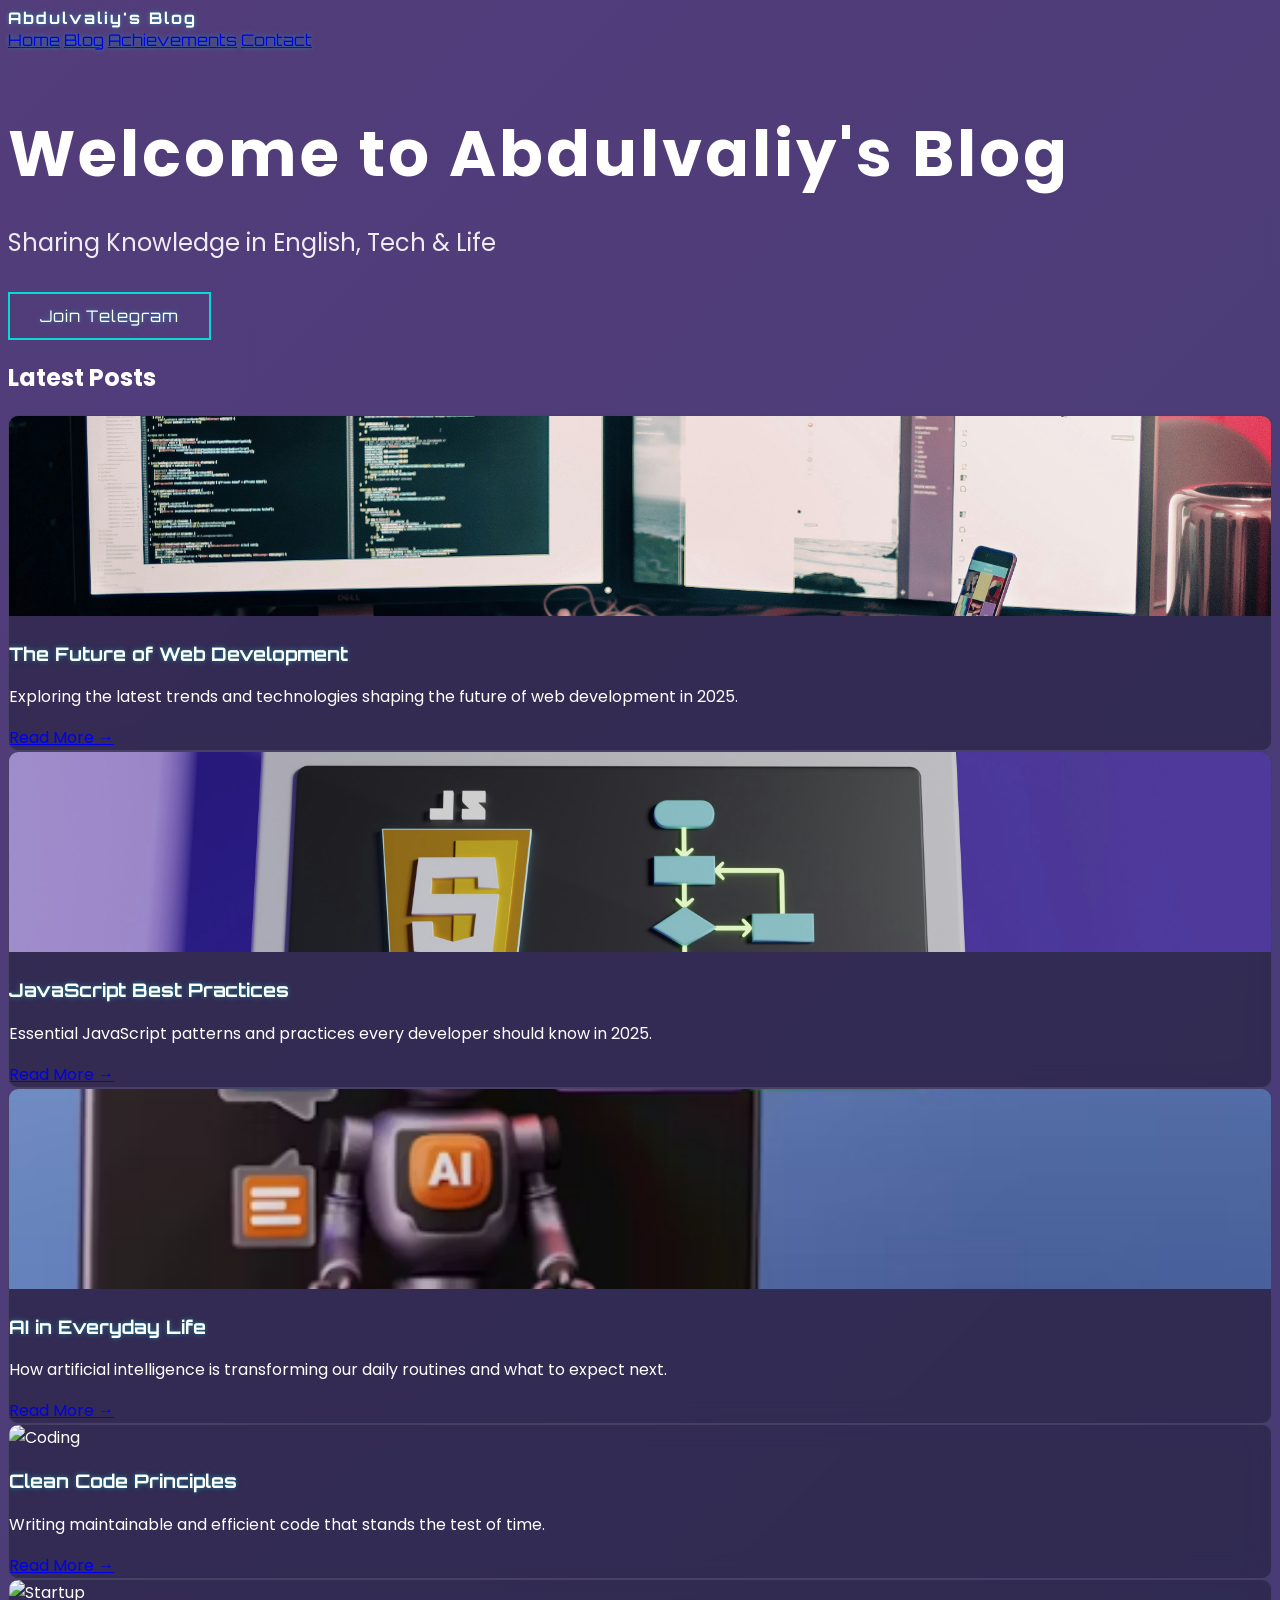
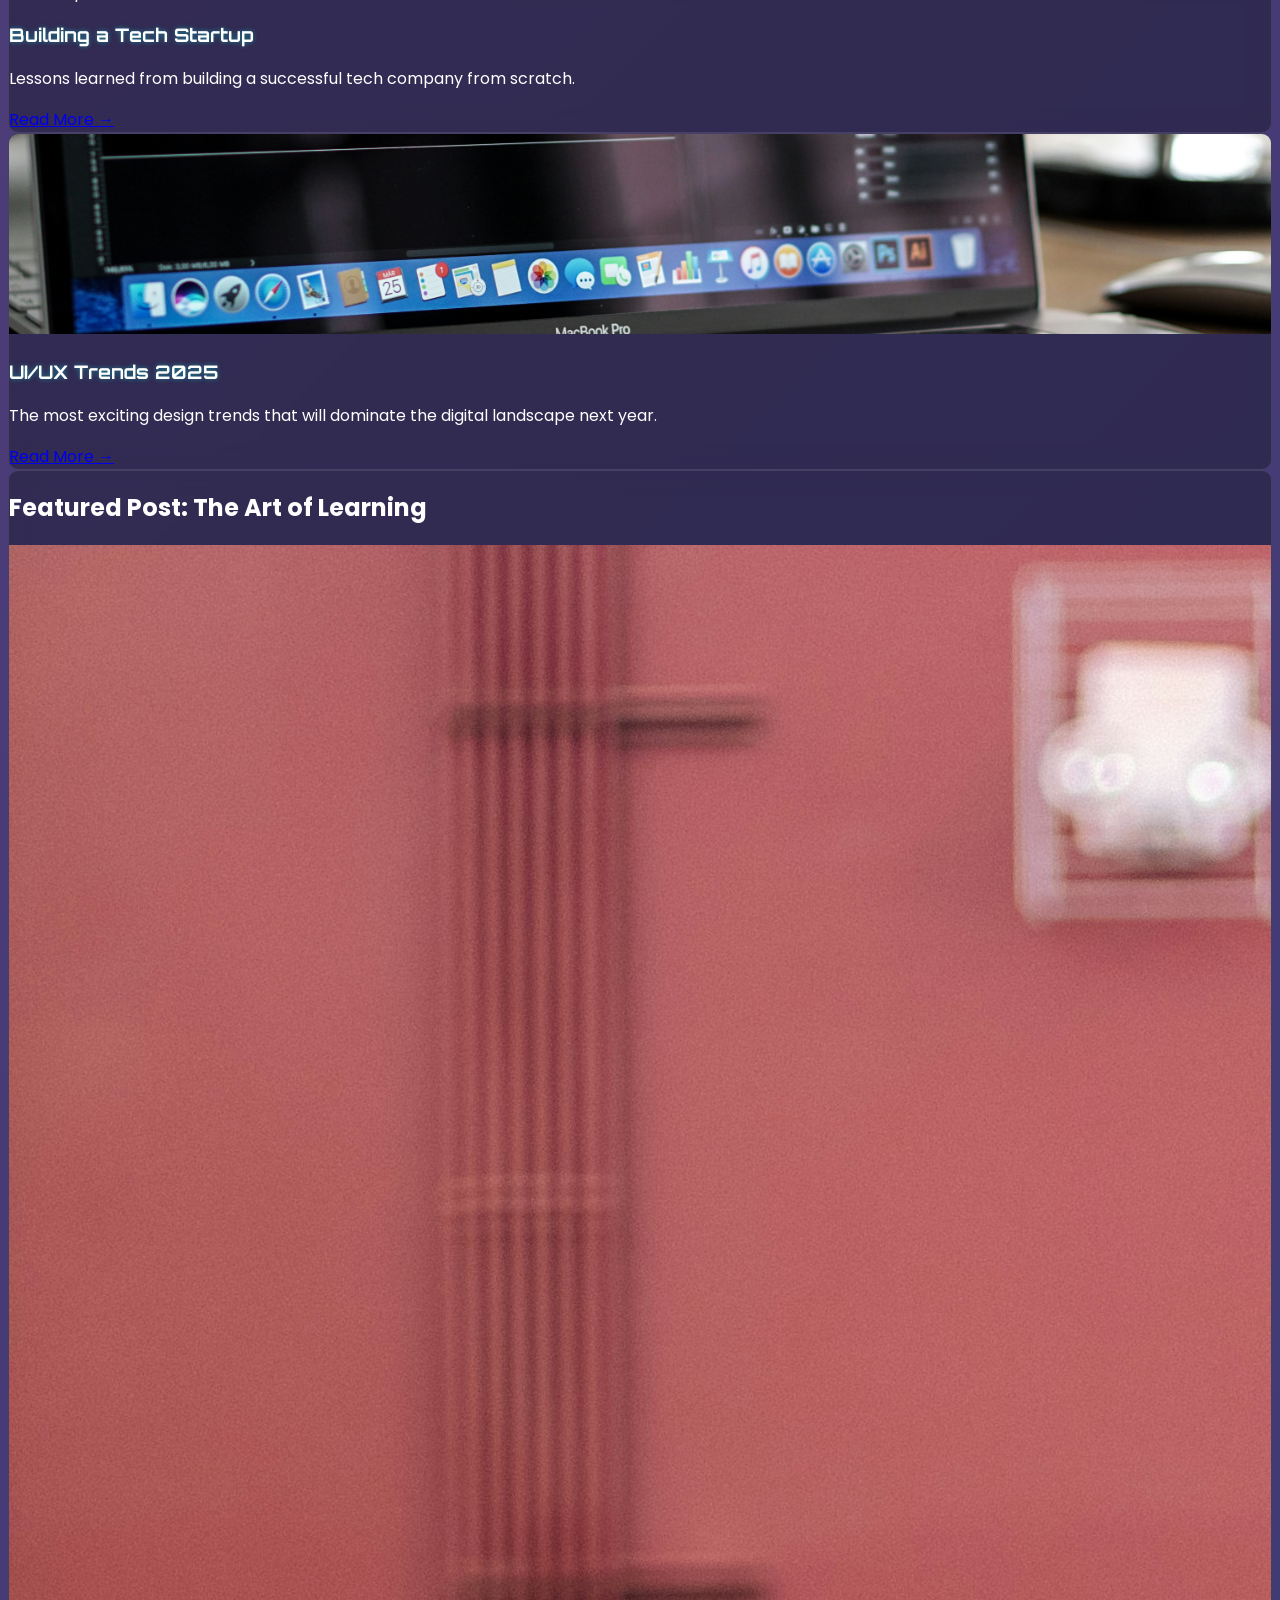
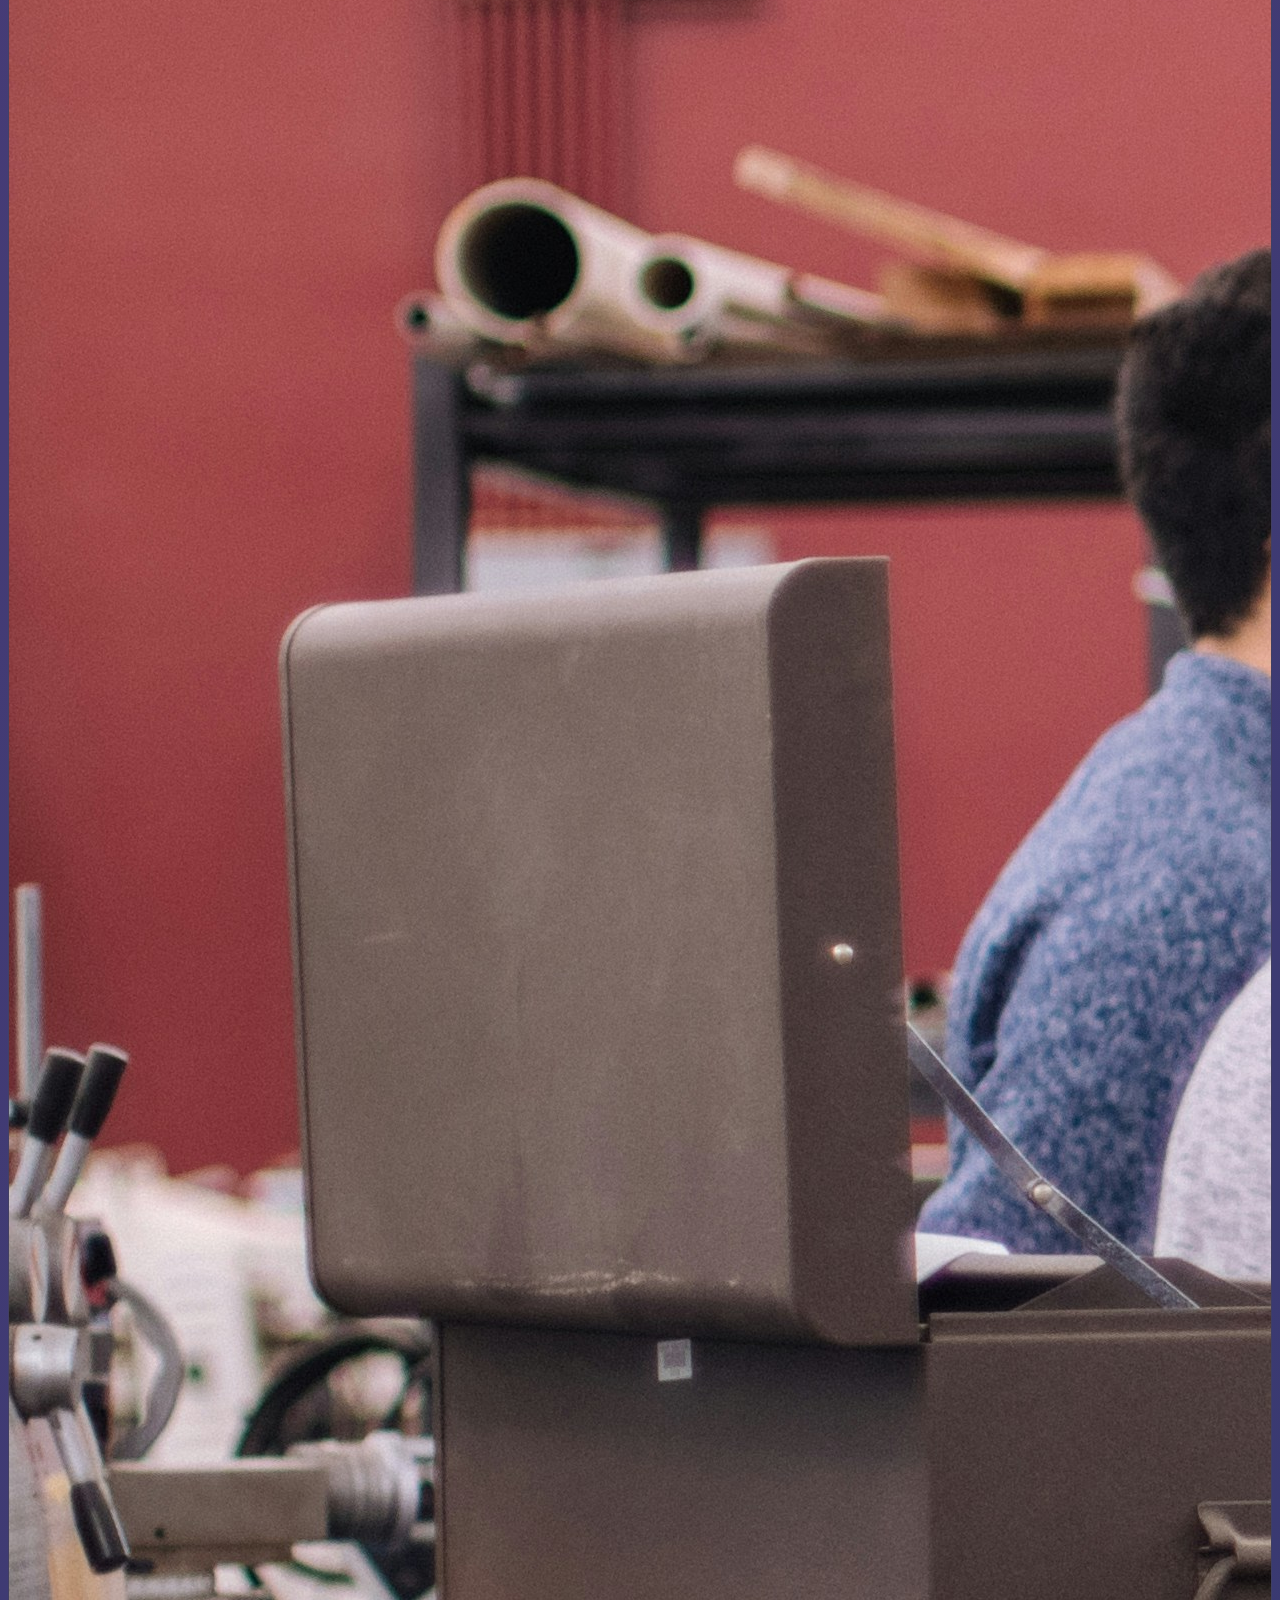
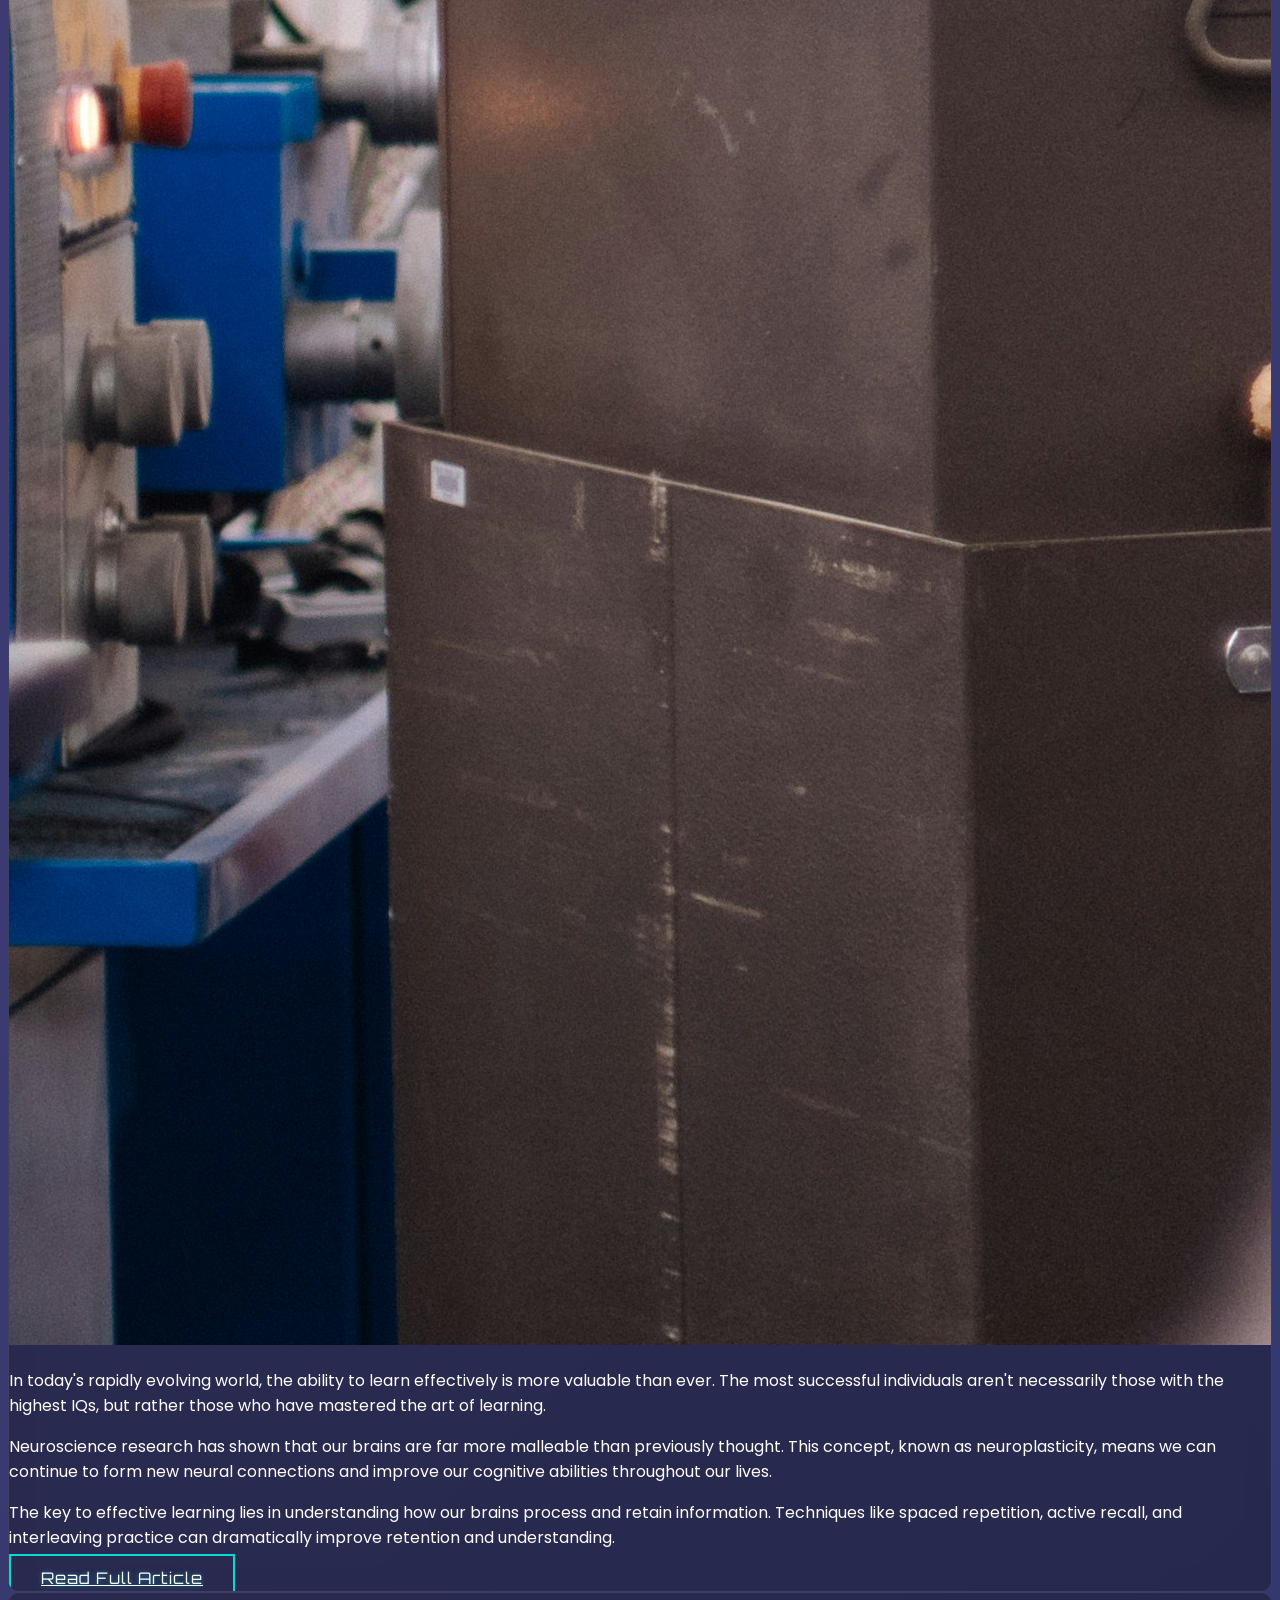
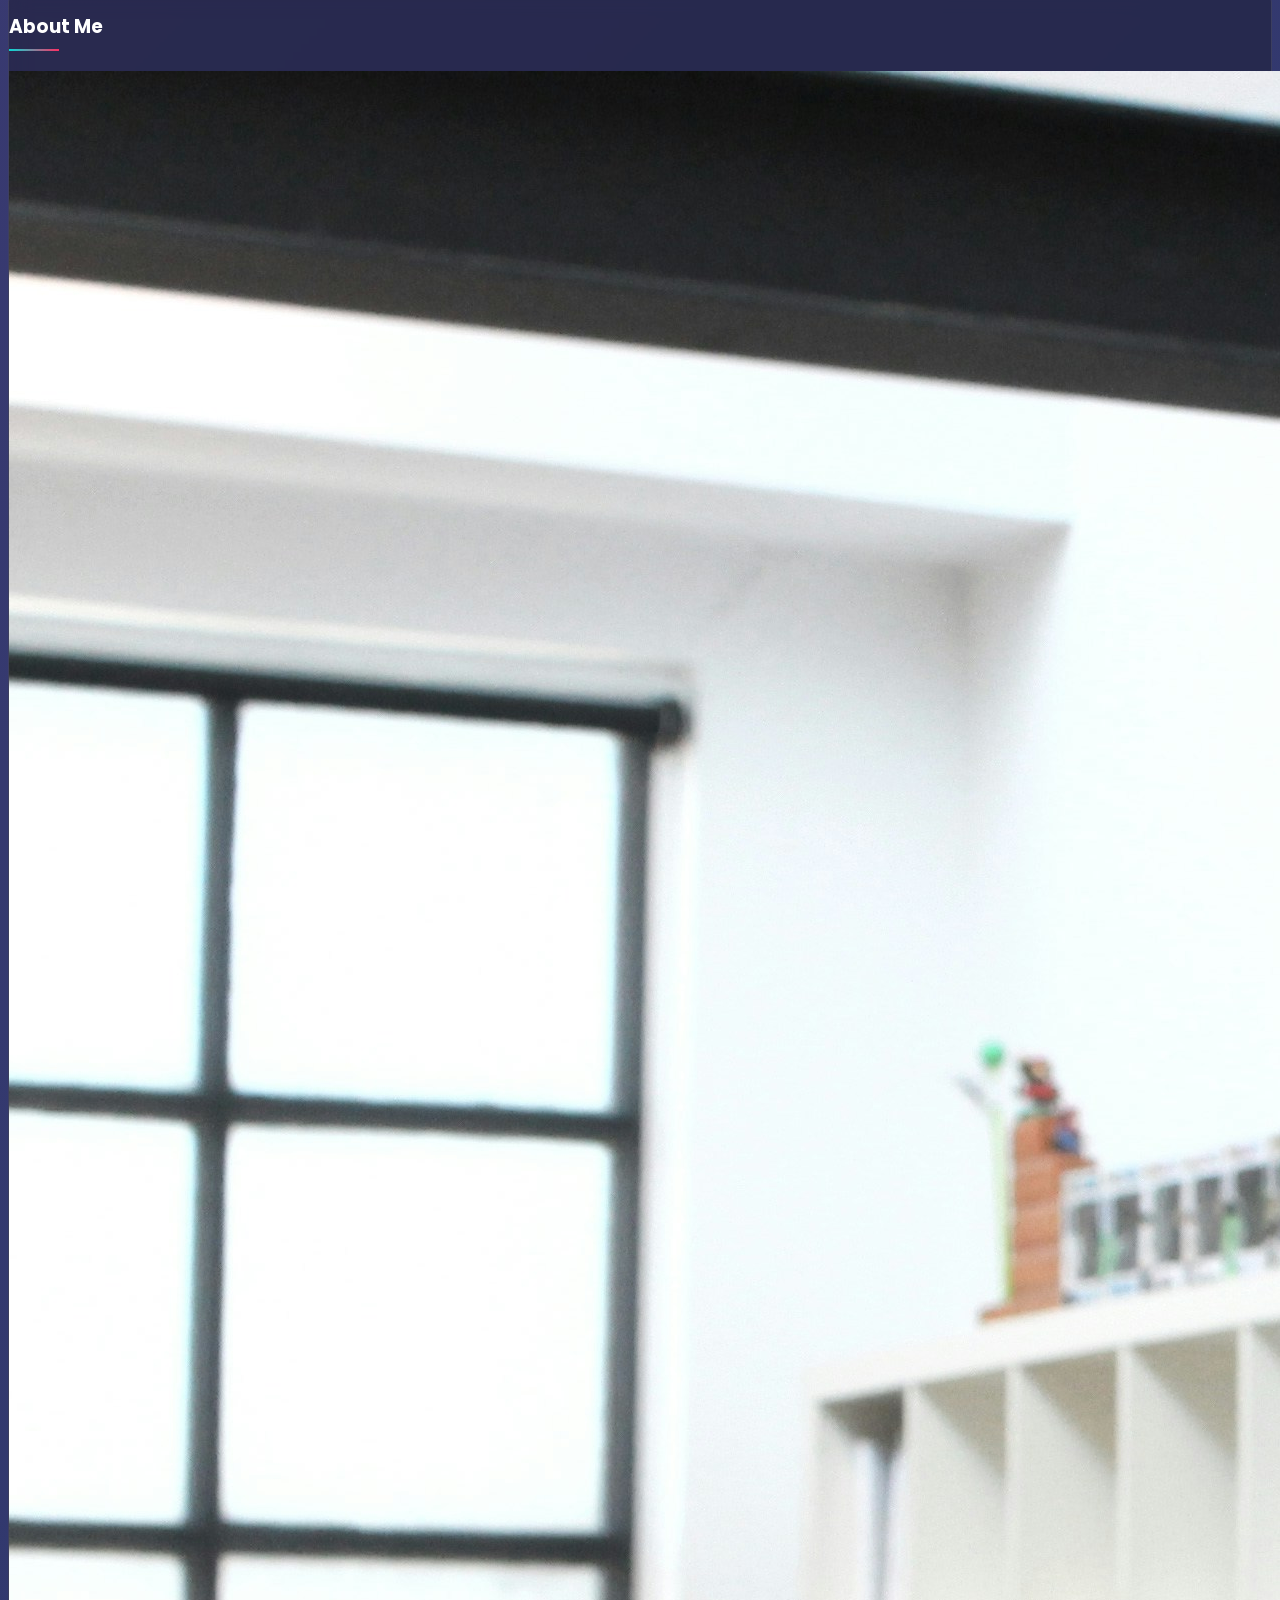
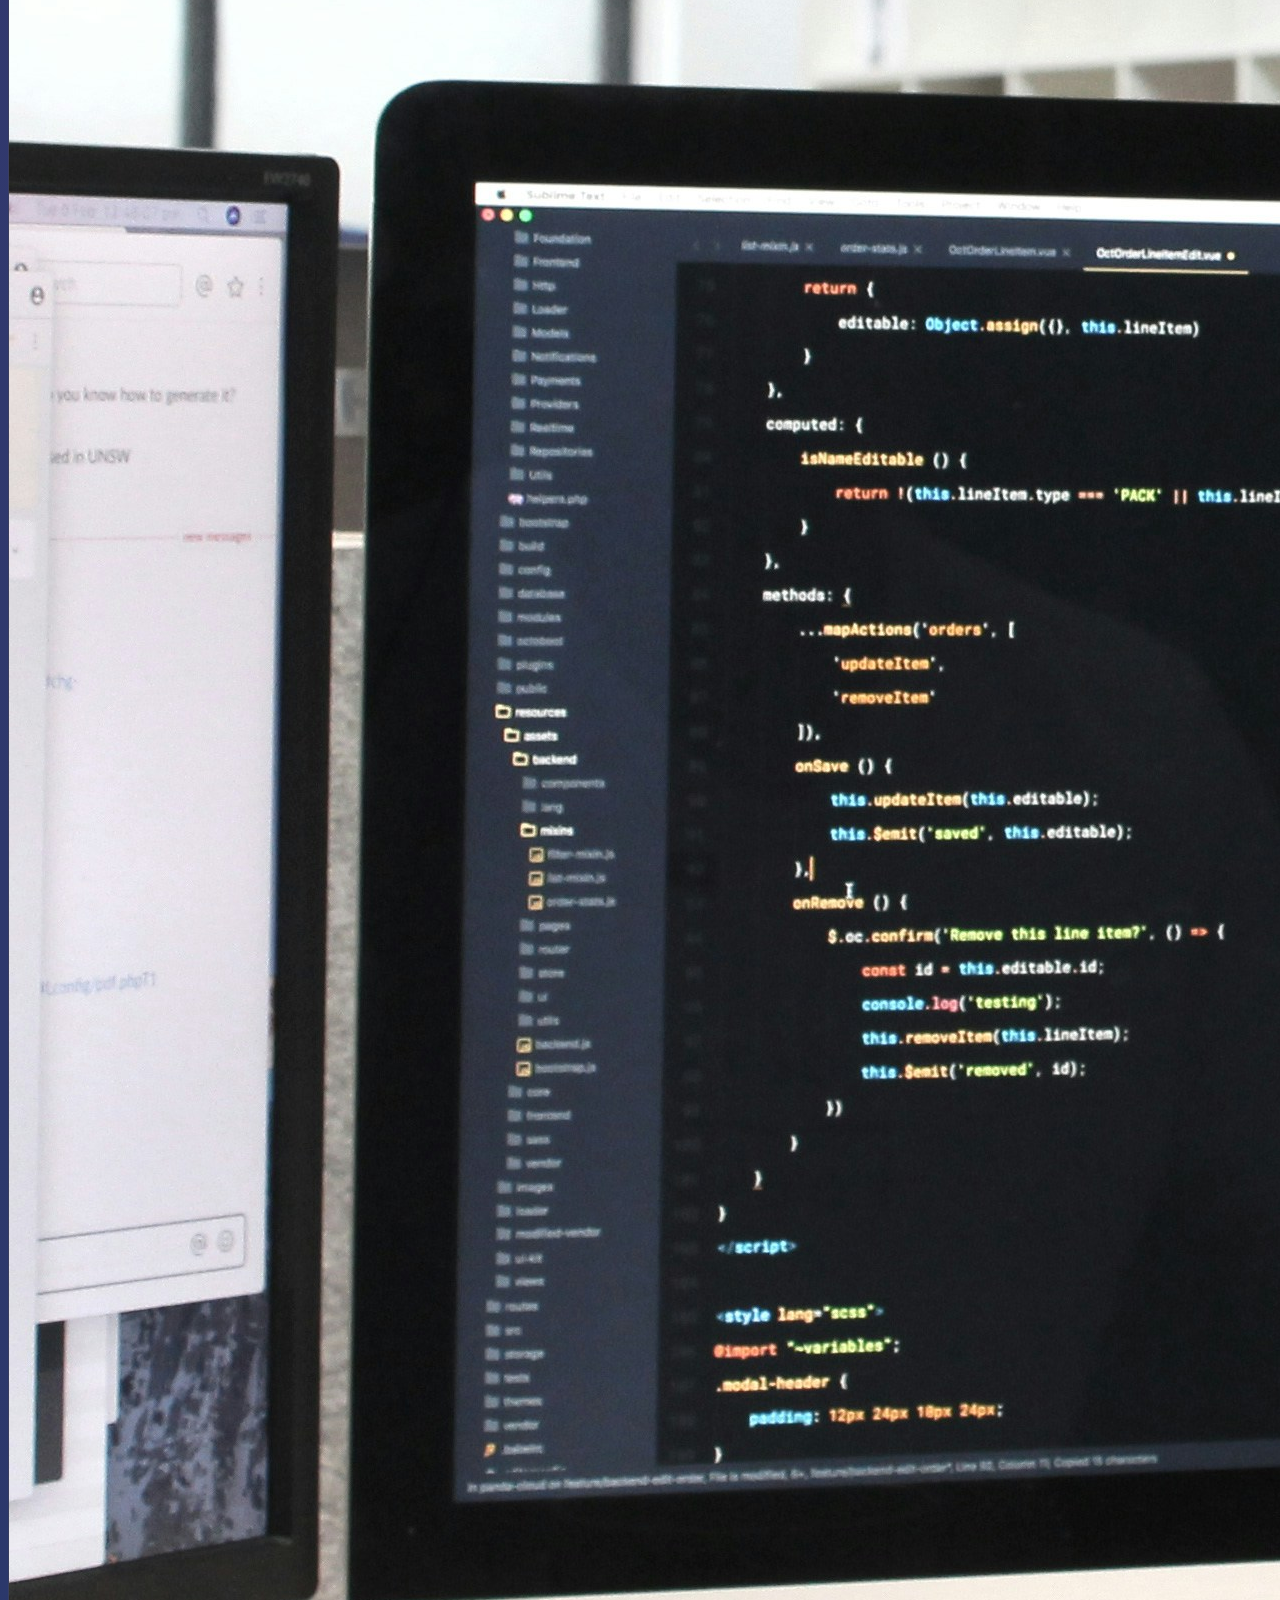
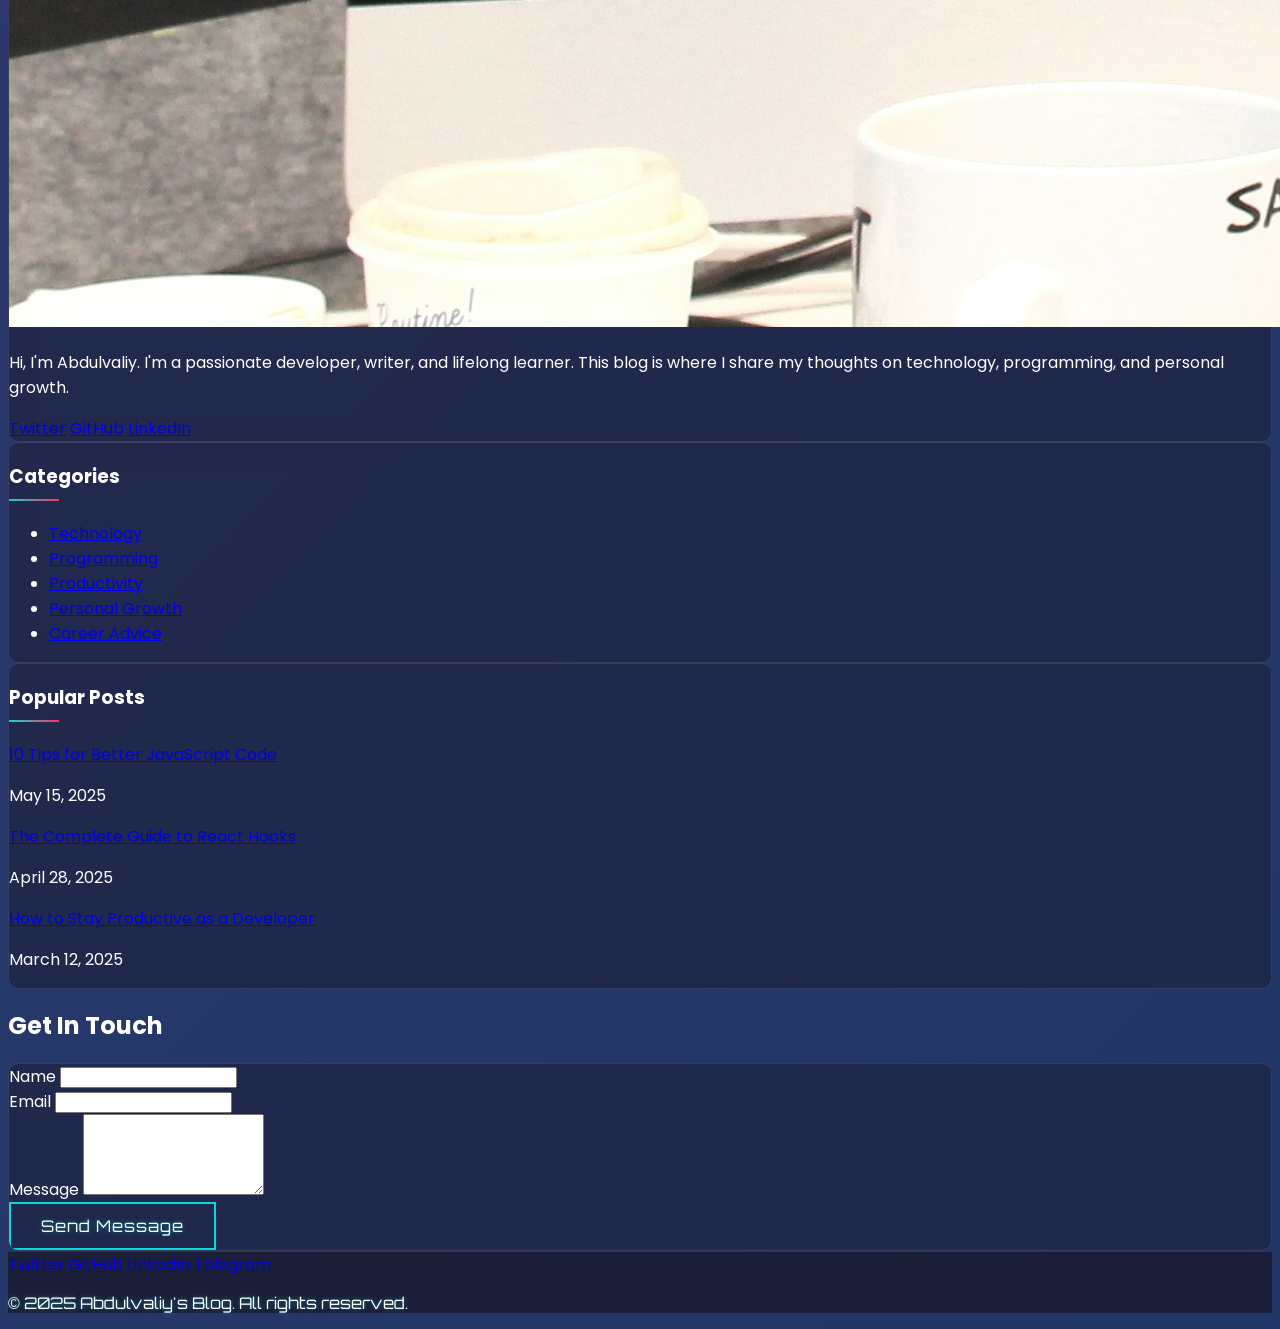
==== myblog.html @ ed054b73 "1st commit" ====
<!DOCTYPE html>
<html lang="en">
<head>
    <meta charset="UTF-8">
    <meta name="viewport" content="width=device-width, initial-scale=1.0">
    <title>Abdulvaliy's Blog</title>
    <script src="https://cdn.tailwindcss.com"></script>
    <link href="https://fonts.googleapis.com/css2?family=Orbitron:wght@400;500;600;700&family=Poppins:wght@300;400;500;600&display=swap" rel="stylesheet">
    <link rel="stylesheet" href="/css/style.css">
</head>
<body>
    <!-- Particle Background -->
    <div id="particles-js"></div>
    
    <!-- Navigation -->
    <nav id="navbar" class="fixed w-full z-50 transition-all duration-300">
        <div class="container mx-auto px-6 py-4">
            <div class="flex justify-between items-center">
                <div class="logo text-2xl">Abdulvaliy's Blog</div>
                
                <!-- Desktop Menu -->
                <div class="desktop-menu hidden md:flex space-x-8">
                    <a href="#home" class="nav-link">Home</a>
                    <a href="#blog" class="nav-link">Blog</a>
                    <a href="achievements.html" class="nav-link">Achievements</a>
                    <a href="#contact" class="nav-link">Contact</a>
                </div>
                
                <!-- Mobile Hamburger -->
                <div class="hamburger md:hidden">
                    <span></span>
                    <span></span>
                    <span></span>
                    <span></span>
                </div>
            </div>
            
            <!-- Mobile Menu -->
            <div class="mobile-menu md:hidden bg-gray-900 bg-opacity-90 mt-4 rounded-lg">
                <div class="flex flex-col space-y-4 p-4">
                    <a href="#home" class="nav-link">Home</a>
                    <a href="#blog" class="nav-link">Blog</a>
                    <a href="achievements.html" class="nav-link">Achievements</a>
                    <a href="#contact" class="nav-link">Contact</a>
                </div>
            </div>
        </div>
    </nav>
    
    <!-- Hero Section -->
    <section id="home" class="min-h-screen flex items-center justify-center pt-20">
        <div class="container mx-auto px-6 text-center">
            <h1 class="hero-title">
                <span id="typing-text">Welcome to Abdulvaliy's Blog</span>
                <span class="typing"></span>
            </h1>
            <p class="hero-subtitle">Sharing Knowledge in English, Tech & Life</p>
            <button class="btn-neon mt-8" onclick="window.open('https://t.me/lazyprogrammer1')">Join Telegram</button>
        </div>
    </section>
    
    <!-- Blog Section -->
    <section id="blog" class="py-20">
        <div class="container mx-auto px-6">
            <h2 class="text-3xl font-bold mb-12 text-center">Latest Posts</h2>
            
            <div class="grid grid-cols-1 md:grid-cols-2 lg:grid-cols-3 gap-8">
                <!-- Blog Card 1 -->
                <div class="card fade-up">
                    <img src="/assets/web-development.jpg" alt="Tech" class="card-img">
                    <div class="p-6">
                        <h3 class="card-title text-xl font-bold mb-2">The Future of Web Development</h3>
                        <p class="text-gray-300 mb-4">Exploring the latest trends and technologies shaping the future of web development in 2025.</p>
                        <a href="#" class="text-blue-400 hover:text-blue-300 transition">Read More →</a>
                    </div>
                </div>
                
                <!-- Blog Card 2 -->
                <div class="card fade-up">
                    <img src="/assets/javascript.jpg" alt="Programming" class="card-img">
                    <div class="p-6">
                        <h3 class="card-title text-xl font-bold mb-2">JavaScript Best Practices</h3>
                        <p class="text-gray-300 mb-4">Essential JavaScript patterns and practices every developer should know in 2025.</p>
                        <a href="#" class="text-blue-400 hover:text-blue-300 transition">Read More →</a>
                    </div>
                </div>
                
                <!-- Blog Card 3 -->
                <div class="card fade-up">
                    <img src="/assets/ai-machine.png" alt="AI" class="card-img">
                    <div class="p-6">
                        <h3 class="card-title text-xl font-bold mb-2">AI in Everyday Life</h3>
                        <p class="text-gray-300 mb-4">How artificial intelligence is transforming our daily routines and what to expect next.</p>
                        <a href="#" class="text-blue-400 hover:text-blue-300 transition">Read More →</a>
                    </div>
                </div>
                
                <!-- Blog Card 4 -->
                <div class="card fade-up">
                    <img src="/assets/clean-code.jpg" alt="Coding" class="card-img">
                    <div class="p-6">
                        <h3 class="card-title text-xl font-bold mb-2">Clean Code Principles</h3>
                        <p class="text-gray-300 mb-4">Writing maintainable and efficient code that stands the test of time.</p>
                        <a href="#" class="text-blue-400 hover:text-blue-300 transition">Read More →</a>
                    </div>
                </div>
                
                <!-- Blog Card 5 -->
                <div class="card fade-up">
                    <img src="/assets/startup projects.jpg" alt="Startup" class="card-img">
                    <div class="p-6">
                        <h3 class="card-title text-xl font-bold mb-2">Building a Tech Startup</h3>
                        <p class="text-gray-300 mb-4">Lessons learned from building a successful tech company from scratch.</p>
                        <a href="#" class="text-blue-400 hover:text-blue-300 transition">Read More →</a>
                    </div>
                </div>
                
                <!-- Blog Card 6 -->
                <div class="card fade-up">
                    <img src="/assets/ui-ux design.jpg" alt="Design" class="card-img">
                    <div class="p-6">
                        <h3 class="card-title text-xl font-bold mb-2">UI/UX Trends 2025</h3>
                        <p class="text-gray-300 mb-4">The most exciting design trends that will dominate the digital landscape next year.</p>
                        <a href="#" class="text-blue-400 hover:text-blue-300 transition">Read More →</a>
                    </div>
                </div>
            </div>
        </div>
    </section>
    
    <!-- Sidebar & Main Content -->
    <section class="py-12">
        <div class="container mx-auto px-6">
            <div class="flex flex-col lg:flex-row gap-8">
                <!-- Main Content -->
                <div class="lg:w-2/3">
                    <div class="card p-8">
                        <h2 class="text-2xl font-bold mb-6">Featured Post: The Art of Learning</h2>
                        <img src="/assets/art-of-learning.jpg" alt="Learning" class="w-full h-64 object-cover mb-6 rounded-lg">
                        <p class="text-gray-300 mb-4">In today's rapidly evolving world, the ability to learn effectively is more valuable than ever. The most successful individuals aren't necessarily those with the highest IQs, but rather those who have mastered the art of learning.</p>
                        <p class="text-gray-300 mb-4">Neuroscience research has shown that our brains are far more malleable than previously thought. This concept, known as neuroplasticity, means we can continue to form new neural connections and improve our cognitive abilities throughout our lives.</p>
                        <p class="text-gray-300 mb-6">The key to effective learning lies in understanding how our brains process and retain information. Techniques like spaced repetition, active recall, and interleaving practice can dramatically improve retention and understanding.</p>
                        <a href="#" class="btn-neon inline-block">Read Full Article</a>
                    </div>
                </div>
                
                <!-- Sidebar -->
                <div class="lg:w-1/3">  
                    <!-- About Me -->
                    <div class="sidebar p-6 mb-8">
                        <h3 class="sidebar-title text-xl font-bold">About Me</h3>
                        <img src="/assets/me.jpg" alt="Profile" class="w-24 h-24 rounded-full mx-auto mb-4">
                        <p class="text-gray-300 mb-4">Hi, I'm Abdulvaliy. I'm a passionate developer, writer, and lifelong learner. This blog is where I share my thoughts on technology, programming, and personal growth.</p>
                        <div class="flex justify-center space-x-4">
                            <a href="https://twitter.com/Abdulvaliy0110" class="text-blue-400 hover:text-blue-300 transition">Twitter</a>
                            <a href="https://github.com/Abdulvaliy10" class="text-blue-400 hover:text-blue-300 transition">GitHub</a>
                            <a href="https://www.linkedin.com/in/abdulvaliy" class="text-blue-400 hover:text-blue-300 transition">LinkedIn</a>
                        </div>
                    </div>
                    
                    <!-- Categories -->
                    <div class="sidebar p-6 mb-8">
                        <h3 class="sidebar-title text-xl font-bold">Categories</h3>
                        <ul class="space-y-2">
                            <li><a href="#" class="text-blue-400 hover:text-blue-300 transition">Technology</a></li>
                            <li><a href="#" class="text-blue-400 hover:text-blue-300 transition">Programming</a></li>
                            <li><a href="#" class="text-blue-400 hover:text-blue-300 transition">Productivity</a></li>
                            <li><a href="#" class="text-blue-400 hover:text-blue-300 transition">Personal Growth</a></li>
                            <li><a href="#" class="text-blue-400 hover:text-blue-300 transition">Career Advice</a></li>
                        </ul>
                    </div>
                    
                    <!-- Popular Posts -->
                    <div class="sidebar p-6">
                        <h3 class="sidebar-title text-xl font-bold">Popular Posts</h3>
                        <div class="space-y-4 mt-4">
                            <div>
                                <a href="#" class="text-blue-400 hover:text-blue-300 transition">10 Tips for Better JavaScript Code</a>
                                <p class="text-sm text-gray-400">May 15, 2025</p>
                            </div>
                            <div>
                                <a href="#" class="text-blue-400 hover:text-blue-300 transition">The Complete Guide to React Hooks</a>
                                <p class="text-sm text-gray-400">April 28, 2025</p>
                            </div>
                            <div>
                                <a href="#" class="text-blue-400 hover:text-blue-300 transition">How to Stay Productive as a Developer</a>
                                <p class="text-sm text-gray-400">March 12, 2025</p>
                            </div>
                        </div>
                    </div>
                </div>
            </div>
        </div>
    </section>
    
    <!-- Contact Section -->
    <section id="contact" class="py-20">
        <div class="container mx-auto px-6">
            <h2 class="text-3xl font-bold mb-12 text-center">Get In Touch</h2>
            
            <div class="max-w-2xl mx-auto card p-8">
<form id="contactForm">
    <div class="grid grid-cols-1 md:grid-cols-2 gap-6 mb-6">
        <div>
            <label for="name" class="block text-gray-300 mb-2">Name</label>
            <input type="text" id="name" name="name" class="w-full px-4 py-3 bg-gray-800 border border-gray-700 rounded focus:outline-none focus:border-blue-500 transition" required>
        </div>
        <div>
            <label for="email" class="block text-gray-300 mb-2">Email</label>
            <input type="email" id="email" name="email" class="w-full px-4 py-3 bg-gray-800 border border-gray-700 rounded focus:outline-none focus:border-blue-500 transition" required>
        </div>
    </div>
    <div class="mb-6">
        <label for="message" class="block text-gray-300 mb-2">Message</label>
        <textarea id="message" name="message" rows="5" class="w-full px-4 py-3 bg-gray-800 border border-gray-700 rounded focus:outline-none focus:border-blue-500 transition" required></textarea>
    </div>
    <button type="submit" class="btn-neon">Send Message</button>
</form>
            </div>
        </div>
    </section>
    
    <!-- Footer -->
    <footer class="py-8">
        <div class="container mx-auto px-6 text-center">
            <div class="flex justify-center space-x-6 mb-6">
                <a href="https://twitter.com/Abdulvaliy0110" class="text-gray-400 hover:text-white transition">Twitter</a>
                <a href="https://github.com/Abdulvaliy10" class="text-gray-400 hover:text-white transition">GitHub</a>
                <a href="https://www.linkedin.com/in/abdulvaliy" class="text-gray-400 hover:text-white transition">LinkedIn</a>
                <a href="https://t.me/lazyprogrammer1" class="text-gray-400 hover:text-white transition">Telegram</a>
            </div>
            <p class="text-gray-400">© 2025 Abdulvaliy's Blog. All rights reserved.</p>
        </div>
    </footer>
    <!-- Toast container -->
       <div id="toast-container" class="fixed top-5 right-5 space-y-2 z-50"></div>
    <!-- JavaScript -->
    <script src="https://cdn.jsdelivr.net/particles.js/2.0.0/particles.min.js"></script>
    <script src="/js/script.js"></script>
</body>
</html>
---- css/style.css ----
:root {
            --neon-blue: #08d9d6;
            --neon-pink: #ff2e63;
            --neon-purple: #845ec2;
        }
        
        body {
            font-family: 'Poppins', sans-serif;
            background: linear-gradient(-45deg, #1a1a2e, #16213e, #0f3460, #533d7b);
            background-size: 400% 400%;
            animation: gradientBG 15s ease infinite;
            color: white;
            overflow-x: hidden;
            min-height: 100vh;
        }
        
        @keyframes gradientBG {
            0% { background-position: 0% 50%; }
            50% { background-position: 100% 50%; }
            100% { background-position: 0% 50%; }
        }
        
        .logo, .nav-link, .btn-neon, .card-title, footer p {
            font-family: 'Orbitron', sans-serif;
            text-shadow: 0 0 5px rgba(8, 217, 214, 0.5);
        }
        
        .logo {
            font-weight: 700;
            letter-spacing: 2px;
            animation: glow 2s ease-in-out infinite alternate;
        }
        
        @keyframes glow {
            from { text-shadow: 0 0 5px #fff, 0 0 10px #fff, 0 0 15px var(--neon-blue), 0 0 20px var(--neon-blue); }
            to { text-shadow: 0 0 10px #fff, 0 0 15px var(--neon-pink), 0 0 20px var(--neon-pink), 0 0 25px var(--neon-pink); }
        }
        
        .nav-link {
            position: relative;
            transition: all 0.3s ease;
        }
        
        .nav-link:hover {
            color: var(--neon-blue);
        }
        
        .nav-link::after {
            content: '';
            position: absolute;
            width: 0;
            height: 2px;
            bottom: -5px;
            left: 0;
            background-color: var(--neon-blue);
            transition: width 0.3s ease;
        }
        
        .nav-link:hover::after {
            width: 100%;
        }
        
        .navbar-scrolled {
            backdrop-filter: blur(10px);
            background-color: rgba(26, 26, 46, 0.8);
            box-shadow: 0 4px 30px rgba(0, 0, 0, 0.1);
            padding: 10px 0;
        }
        
        .btn-neon {
            background: transparent;
            border: 2px solid var(--neon-blue);
            color: white;
            padding: 12px 30px;
            font-size: 1rem;
            letter-spacing: 1px;
            border-radius: 0;
            position: relative;
            overflow: hidden;
            transition: all 0.3s ease;
            z-index: 1;
        }
        
        .btn-neon:hover {
            color: #1a1a2e;
            box-shadow: 0 0 10px var(--neon-blue), 0 0 20px var(--neon-blue), 0 0 40px var(--neon-blue);
        }
        
        .btn-neon::before {
            content: '';
            position: absolute;
            top: 0;
            left: -100%;
            width: 100%;
            height: 100%;
            background: var(--neon-blue);
            transition: all 0.5s ease;
            z-index: -1;
        }
        
        .btn-neon:hover::before {
            left: 0;
        }
        
        .hero-title {
            font-size: clamp(2rem, 5vw, 4rem);
            font-weight: 700;
            letter-spacing: 3px;
            margin-bottom: 1rem;
            position: relative;
        }
        
        .hero-subtitle {
            font-size: clamp(1rem, 2vw, 1.5rem);
            opacity: 0.9;
            margin-bottom: 2rem;
        }
        
        .card {
            background: rgba(26, 26, 46, 0.5);
            backdrop-filter: blur(10px);
            border: 1px solid rgba(255, 255, 255, 0.1);
            border-radius: 10px;
            overflow: hidden;
            transition: all 0.3s ease;
            position: relative;
        }
        
        .card::before {
            content: '';
            position: absolute;
            top: 0;
            left: 0;
            right: 0;
            bottom: 0;
            border-radius: 10px;
            border: 2px solid transparent;
            background: linear-gradient(45deg, var(--neon-blue), var(--neon-pink)) border-box;
            -webkit-mask: linear-gradient(#fff 0 0) padding-box, linear-gradient(#fff 0 0);
            -webkit-mask-composite: destination-out;
            mask-composite: exclude;
            pointer-events: none;
            opacity: 0;
            transition: opacity 0.3s ease;
        }
        
        .card:hover {
            transform: translateY(-10px);
            box-shadow: 0 10px 20px rgba(0, 0, 0, 0.3);
        }
        
        .card:hover::before {
            opacity: 1;
        }
        
        .card-img {
            height: 200px;
            object-fit: cover;
            width: 100%;
        }
        
        .sidebar {
            background: rgba(26, 26, 46, 0.5);
            backdrop-filter: blur(10px);
            border: 1px solid rgba(255, 255, 255, 0.1);
            border-radius: 10px;
        }
        
        .sidebar-title {
            position: relative;
            padding-bottom: 10px;
            margin-bottom: 20px;
        }
        
        .sidebar-title::after {
            content: '';
            position: absolute;
            bottom: 0;
            left: 0;
            width: 50px;
            height: 2px;
            background: linear-gradient(to right, var(--neon-blue), var(--neon-pink));
        }
        
        footer {
            background: rgba(26, 26, 46, 0.8);
            backdrop-filter: blur(10px);
            border-top: 1px solid rgba(255, 255, 255, 0.1);
        }
        
        .toast {
  background: #1f2937; /* dark gray */
  color: #fff;
  padding: 12px 18px;
  border-radius: 8px;
  box-shadow: 0 4px 12px rgba(0,0,0,0.3);
  opacity: 0;
  transform: translateX(100%);
  transition: all 0.4s ease;
  font-family: sans-serif;
  font-size: 15px;
}

.toast.show {
  opacity: 1;
  transform: translateX(0);
}


        .hamburger {
            display: none;
            cursor: pointer;
            width: 30px;
            height: 20px;
            position: relative;
        }
        
        .hamburger span {
            display: block;
            position: absolute;
            height: 3px;
            width: 100%;
            background: white;
            border-radius: 3px;
            opacity: 1;
            left: 0;
            transform: rotate(0deg);
            transition: .25s ease-in-out;
        }
        
        .hamburger span:nth-child(1) { top: 0px; }
        .hamburger span:nth-child(2), .hamburger span:nth-child(3) { top: 10px; }
        .hamburger span:nth-child(4) { top: 20px; }
        
        .hamburger.open span:nth-child(1) { top: 10px; width: 0%; left: 50%; }
        .hamburger.open span:nth-child(2) { transform: rotate(45deg); }
        .hamburger.open span:nth-child(3) { transform: rotate(-45deg); }
        .hamburger.open span:nth-child(4) { top: 10px; width: 0%; left: 50%; }
        
        .mobile-menu {
            max-height: 0;
            overflow: hidden;
            transition: max-height 0.3s ease-out;
        }
        
        .mobile-menu.open {
            max-height: 500px;
        }
        
        /* Particle background */
        #particles-js {
            position: fixed;
            width: 100%;
            height: 100%;
            top: 0;
            left: 0;
            z-index: -1;
        }
        
        /* Typing animation */
        .typing {
            border-right: 3px solid var(--neon-blue);
            animation: blink 0.75s step-end infinite;
        }
        
        @keyframes blink {
            from, to { border-color: transparent }
            50% { border-color: var(--neon-blue) }
        }
        
        /* Fade up animation */
        .fade-up {
            opacity: 0;
            transform: translateY(20px);
            transition: opacity 0.6s ease-out, transform 0.6s ease-out;
        }
        
        .fade-up.visible {
            opacity: 1;
            transform: translateY(0);
        }
        
        @media (max-width: 768px) {
            .hamburger {
                display: block;
            }
            
            .desktop-menu {
                display: none;
            }
            
            .hero-title {
                font-size: 2.5rem;
            }
            
            .hero-subtitle {
                font-size: 1.2rem;
            }
        }
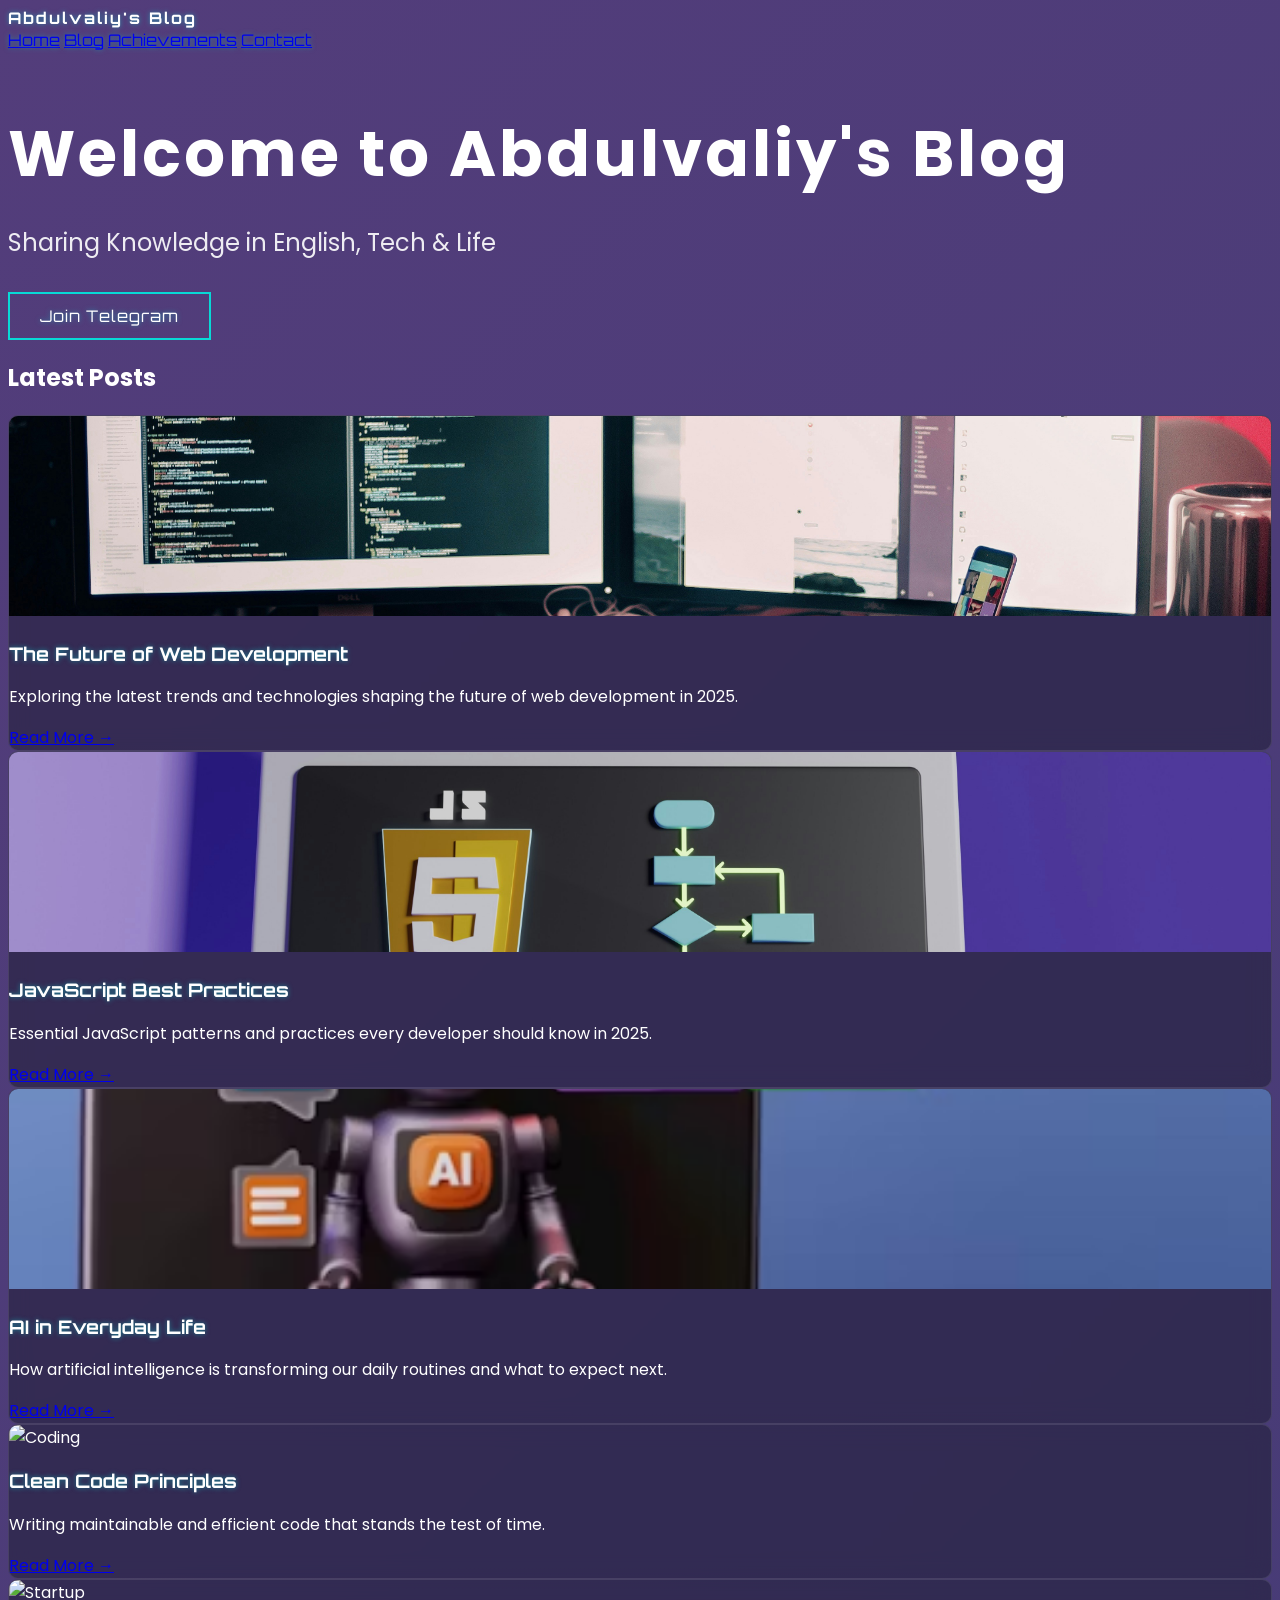
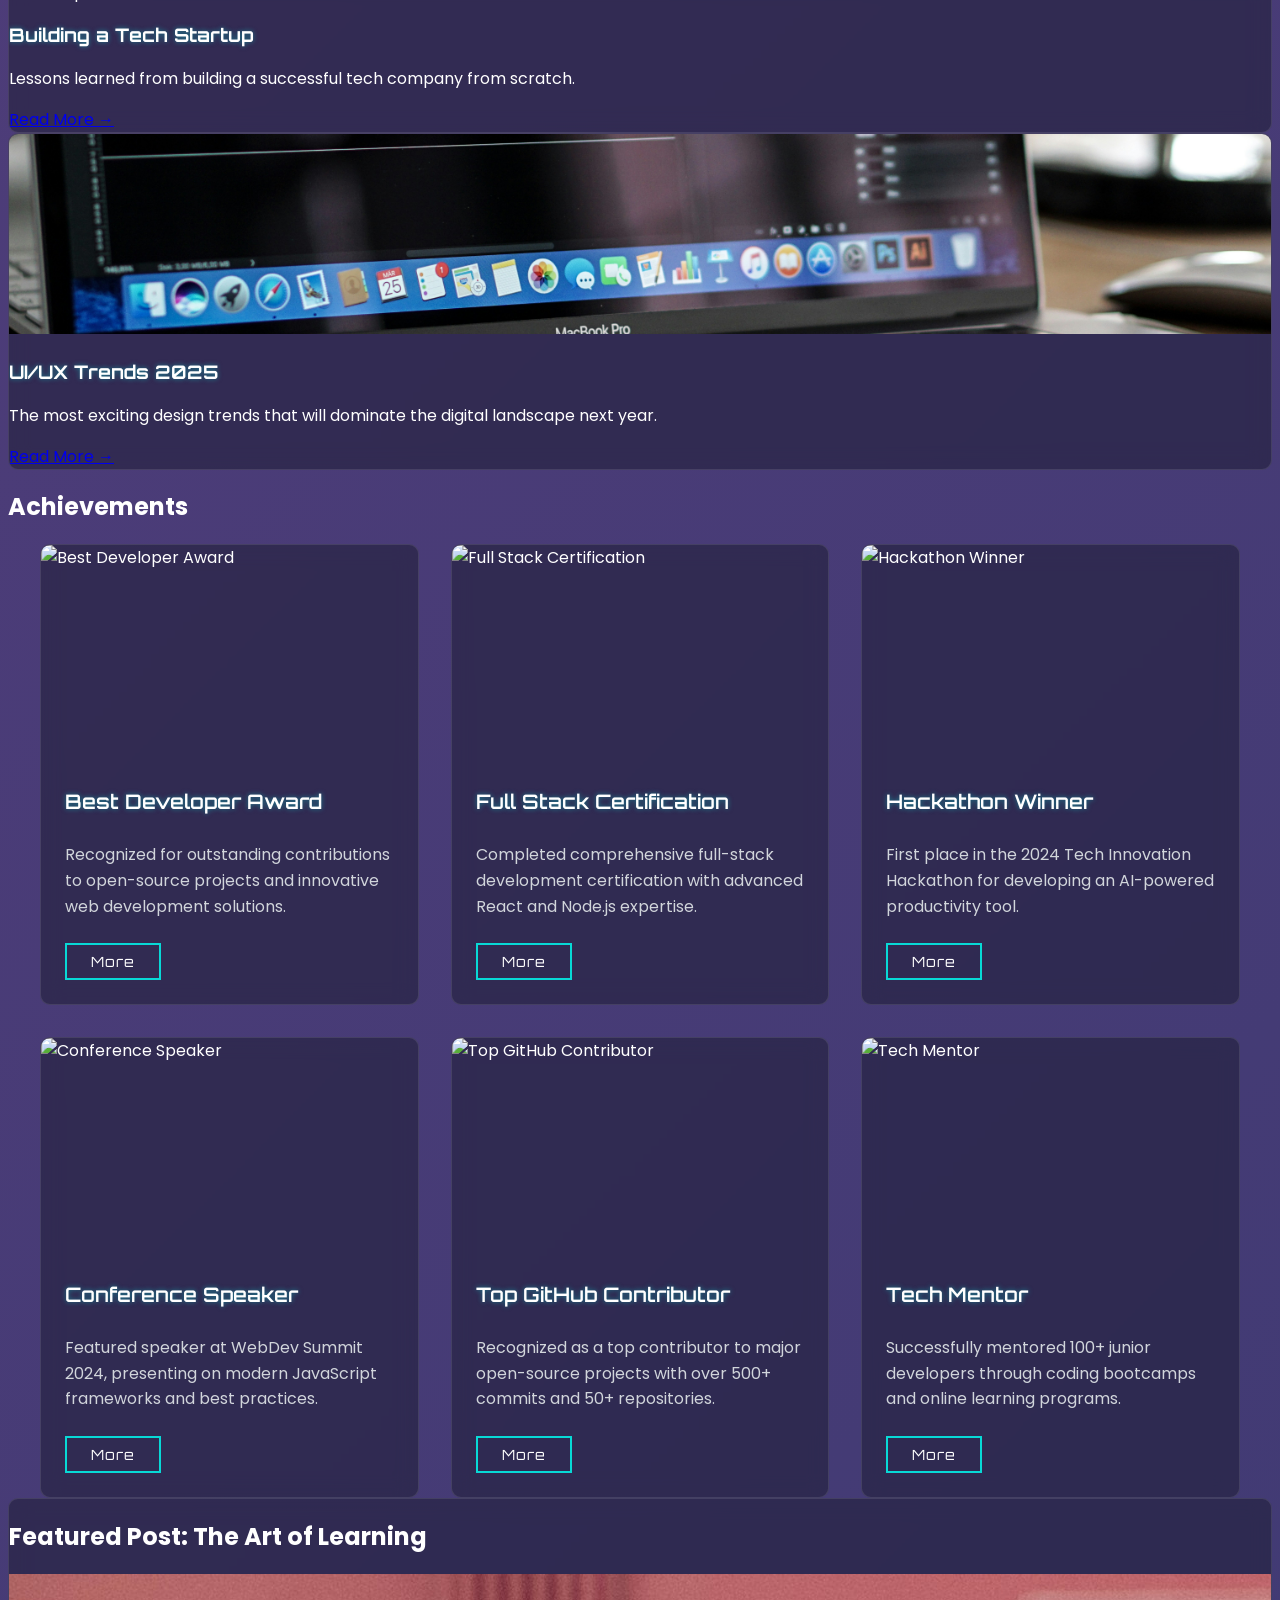
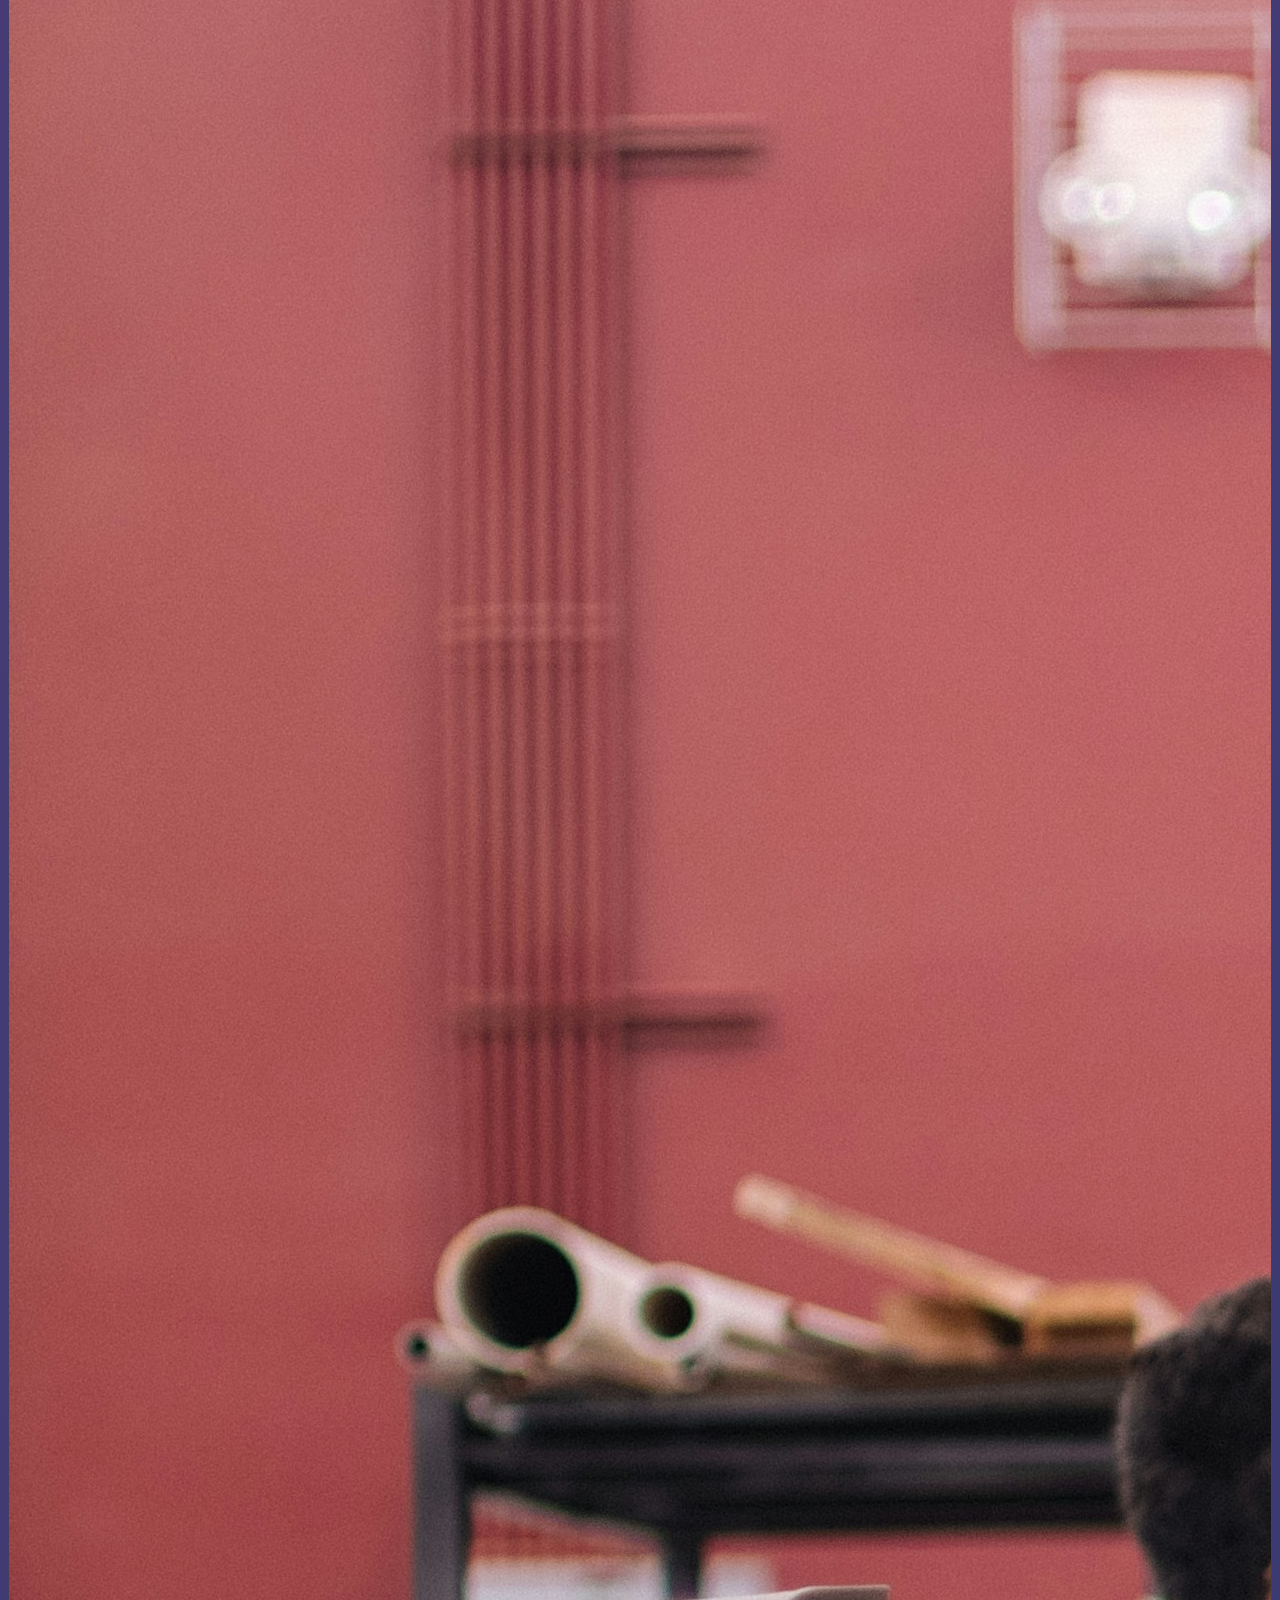
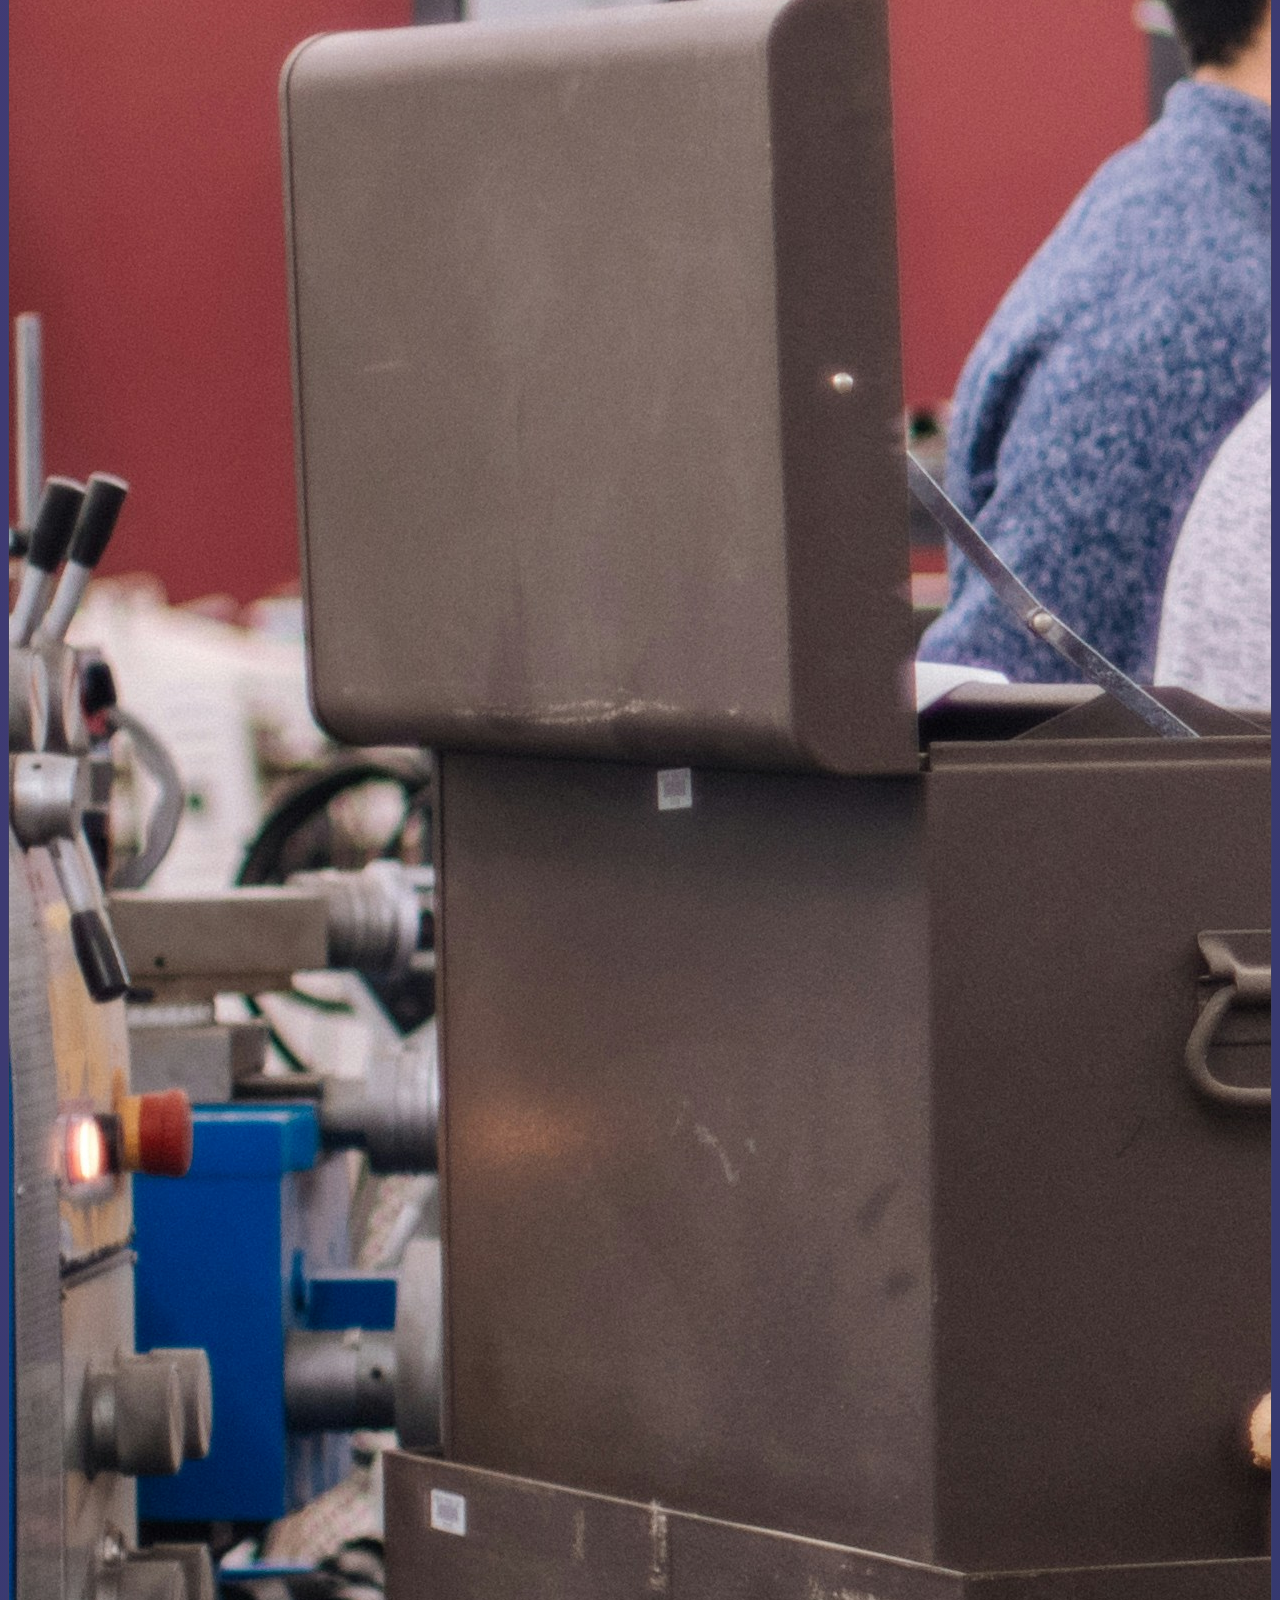
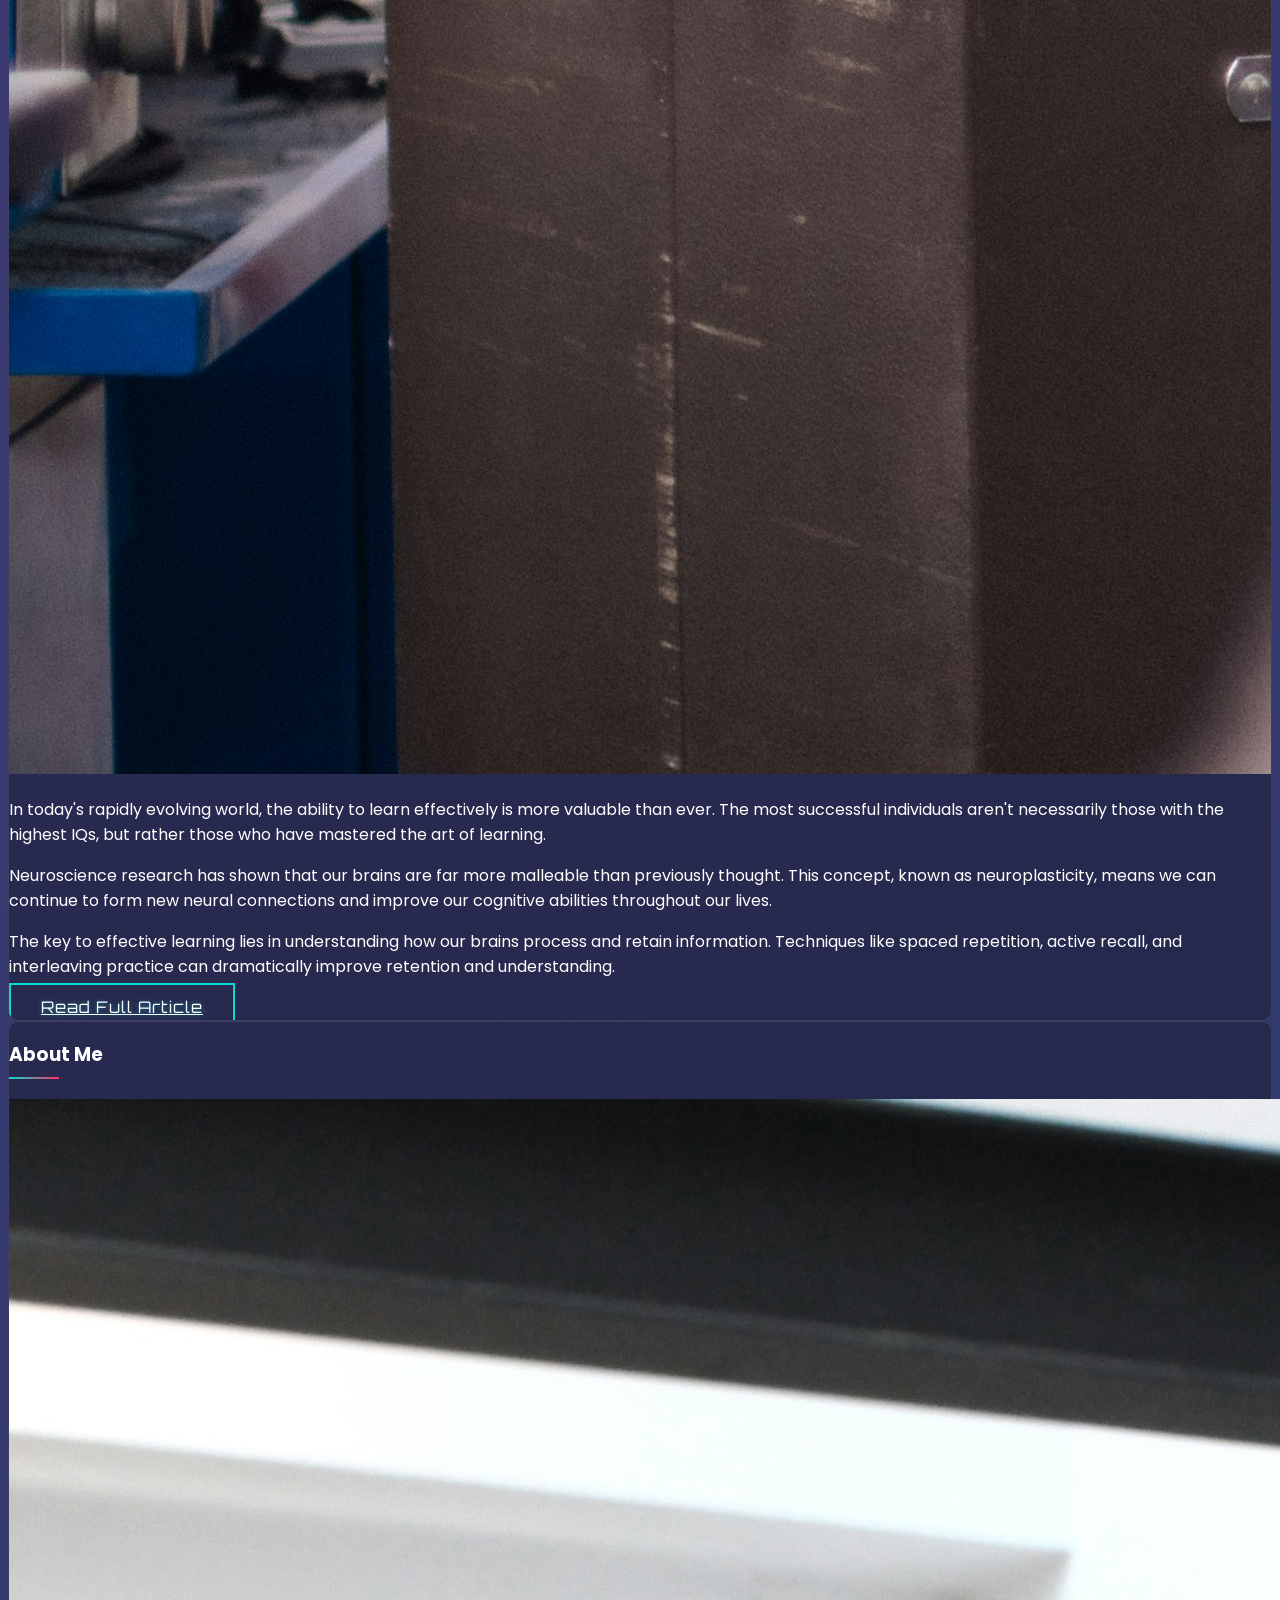
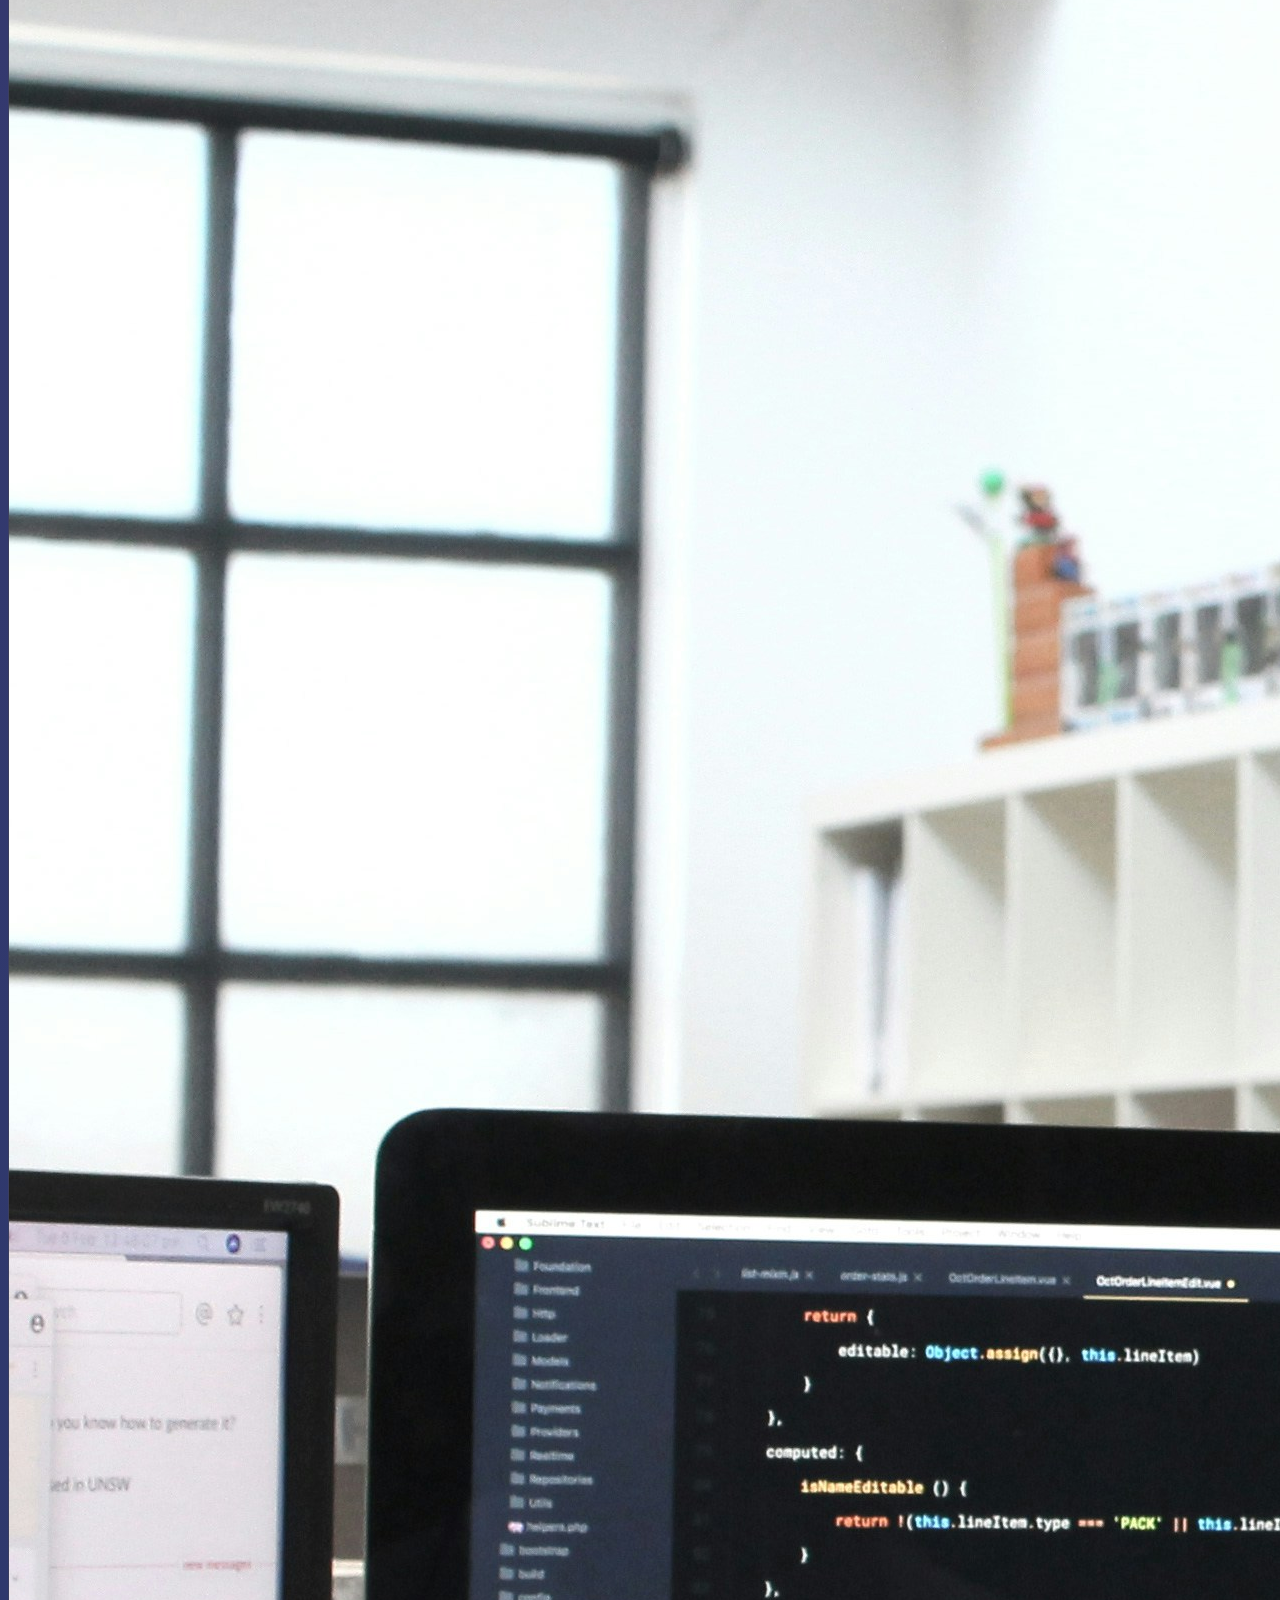
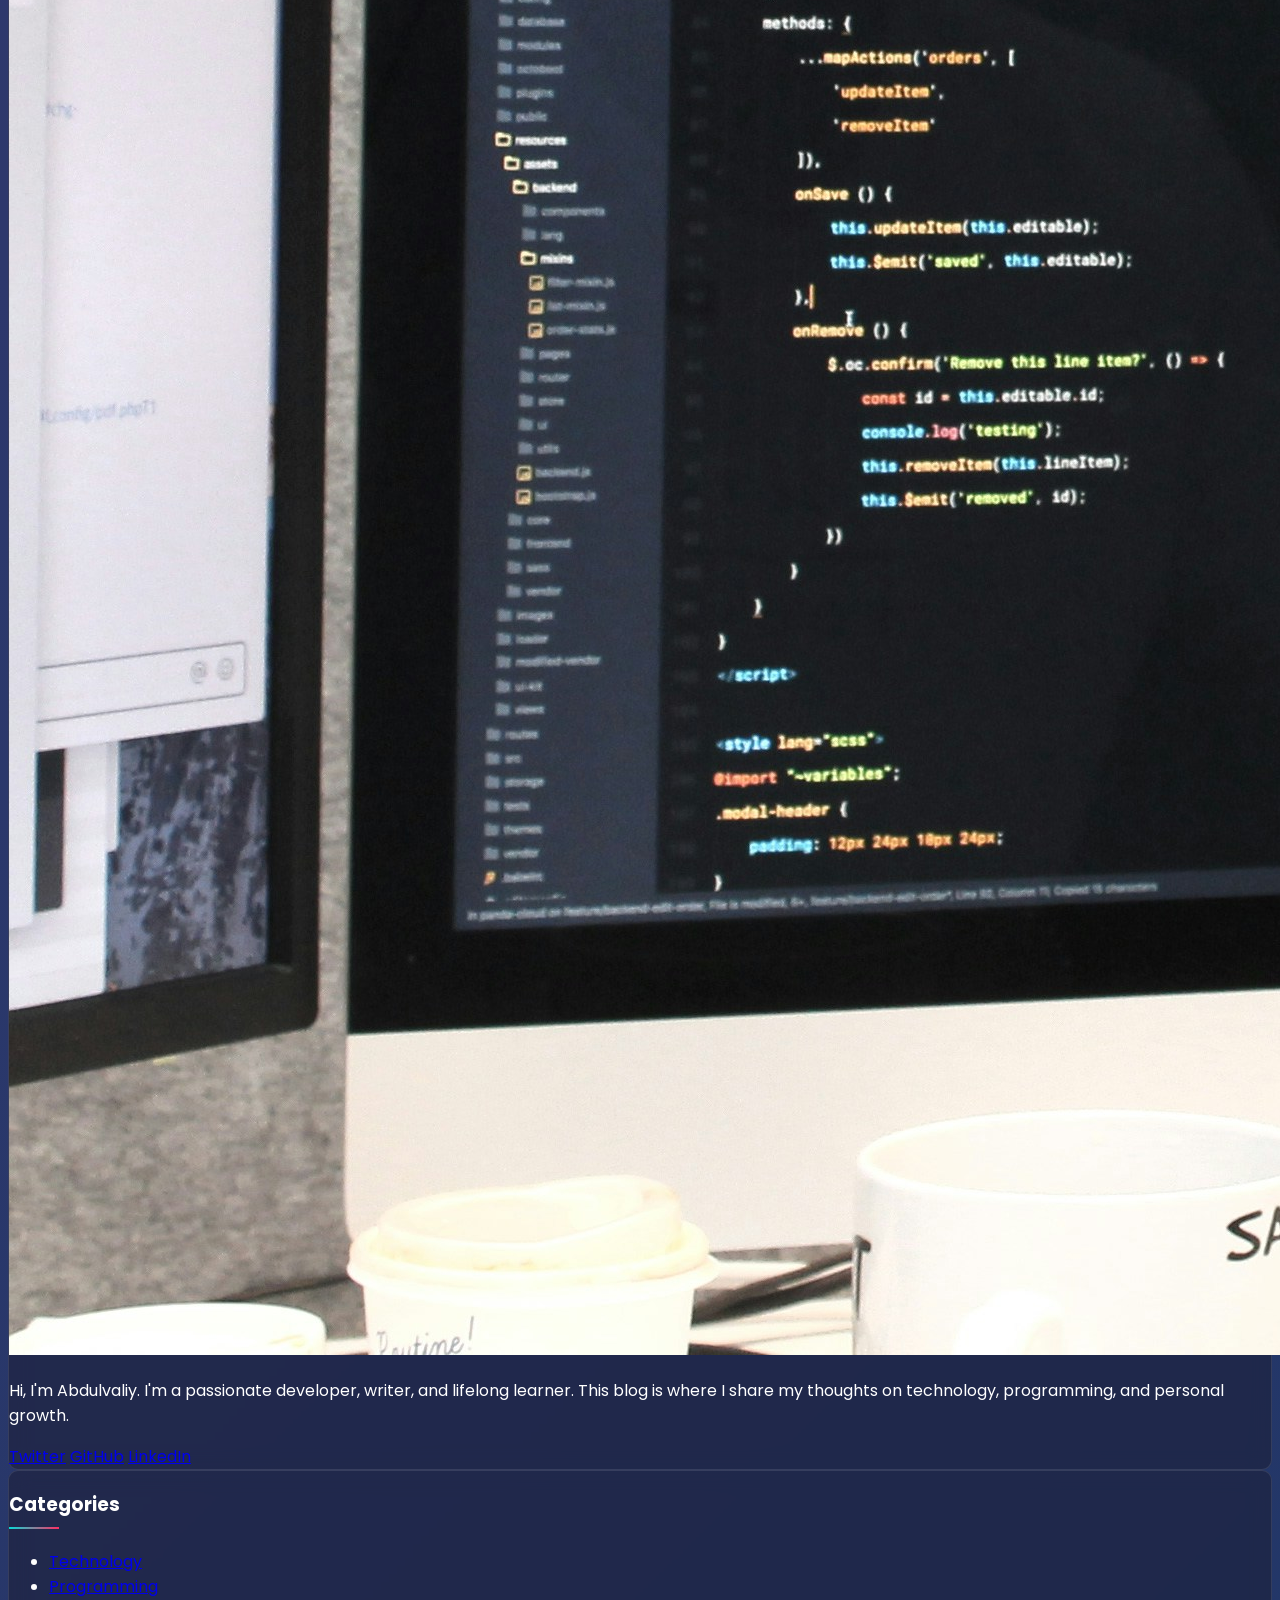
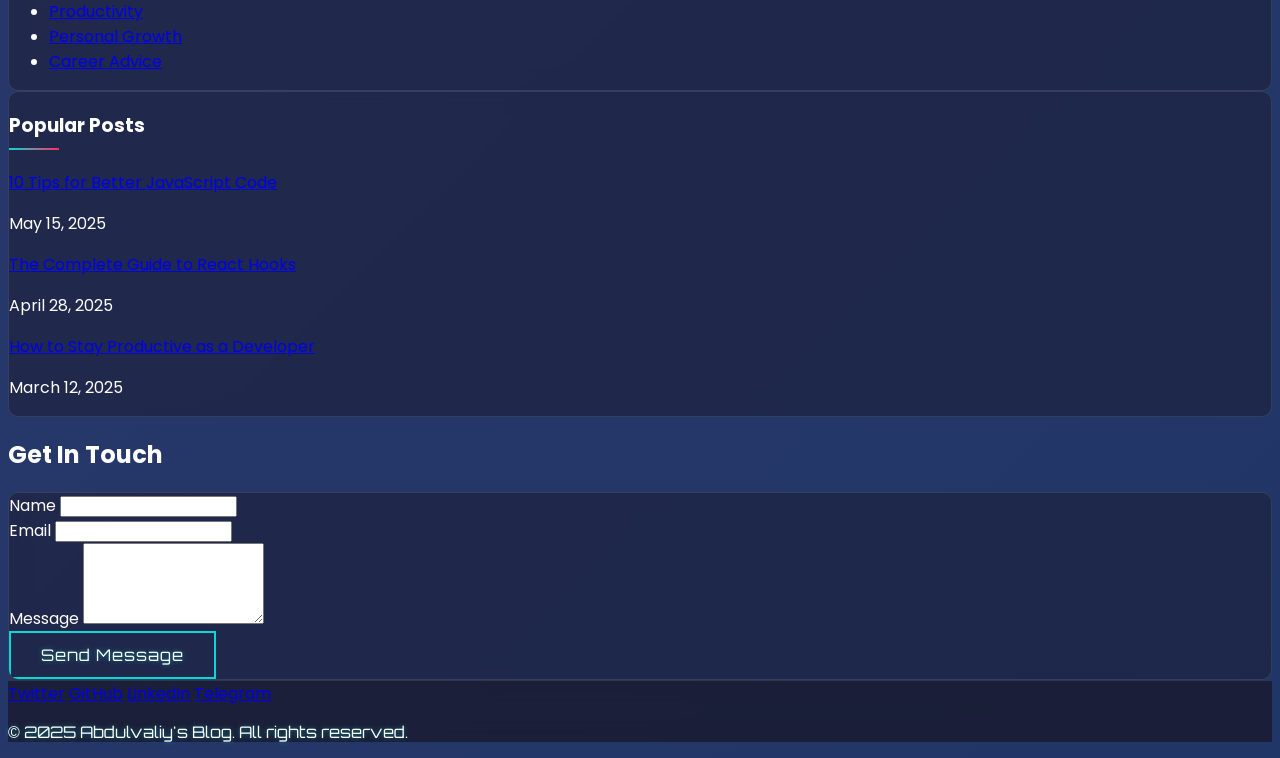
==== commit 10eff131: "Add achievements section with responsive grid and interactive cards Co-authored-by: 8nrwfn6zvr <8nrw" ====
--- a/myblog.html
+++ b/myblog.html
@@ -22,7 +22,7 @@
                 <div class="desktop-menu hidden md:flex space-x-8">
                     <a href="#home" class="nav-link">Home</a>
                     <a href="#blog" class="nav-link">Blog</a>
-                    <a href="achievements.html" class="nav-link">Achievements</a>
+                    <a href="#isk-achievements" class="nav-link">Achievements</a>
                     <a href="#contact" class="nav-link">Contact</a>
                 </div>
                 
@@ -40,7 +40,7 @@
                 <div class="flex flex-col space-y-4 p-4">
                     <a href="#home" class="nav-link">Home</a>
                     <a href="#blog" class="nav-link">Blog</a>
-                    <a href="achievements.html" class="nav-link">Achievements</a>
+                    <a href="#isk-achievements" class="nav-link">Achievements</a>
                     <a href="#contact" class="nav-link">Contact</a>
                 </div>
             </div>
@@ -122,6 +122,75 @@
                         <h3 class="card-title text-xl font-bold mb-2">UI/UX Trends 2025</h3>
                         <p class="text-gray-300 mb-4">The most exciting design trends that will dominate the digital landscape next year.</p>
                         <a href="#" class="text-blue-400 hover:text-blue-300 transition">Read More →</a>
+                    </div>
+                </div>
+            </div>
+        </div>
+    </section>
+    
+    <!-- Achievements Section -->
+    <section id="isk-achievements" class="isk-achievements py-20">
+        <div class="container mx-auto px-6">
+            <h2 class="text-3xl font-bold mb-12 text-center">Achievements</h2>
+            
+            <div class="isk-achievements-grid">
+                <!-- Achievement Card 1 -->
+                <div class="isk-achievement-card fade-up">
+                    <img src="https://source.unsplash.com/random/800x600/?award,medal" alt="Best Developer Award" class="isk-achievement-img">
+                    <div class="isk-achievement-content">
+                        <h3 class="isk-achievement-title">Best Developer Award</h3>
+                        <p class="isk-achievement-description">Recognized for outstanding contributions to open-source projects and innovative web development solutions.</p>
+                        <button class="isk-more-btn" onclick="showToast('Achievement details coming soon!', 'success')">More</button>
+                    </div>
+                </div>
+                
+                <!-- Achievement Card 2 -->
+                <div class="isk-achievement-card fade-up">
+                    <img src="https://source.unsplash.com/random/800x600/?certificate,achievement" alt="Full Stack Certification" class="isk-achievement-img">
+                    <div class="isk-achievement-content">
+                        <h3 class="isk-achievement-title">Full Stack Certification</h3>
+                        <p class="isk-achievement-description">Completed comprehensive full-stack development certification with advanced React and Node.js expertise.</p>
+                        <button class="isk-more-btn" onclick="showToast('Achievement details coming soon!', 'success')">More</button>
+                    </div>
+                </div>
+                
+                <!-- Achievement Card 3 -->
+                <div class="isk-achievement-card fade-up">
+                    <img src="https://source.unsplash.com/random/800x600/?hackathon,winner" alt="Hackathon Winner" class="isk-achievement-img">
+                    <div class="isk-achievement-content">
+                        <h3 class="isk-achievement-title">Hackathon Winner</h3>
+                        <p class="isk-achievement-description">First place in the 2024 Tech Innovation Hackathon for developing an AI-powered productivity tool.</p>
+                        <button class="isk-more-btn" onclick="showToast('Achievement details coming soon!', 'success')">More</button>
+                    </div>
+                </div>
+                
+                <!-- Achievement Card 4 -->
+                <div class="isk-achievement-card fade-up">
+                    <img src="https://source.unsplash.com/random/800x600/?conference,speaker" alt="Conference Speaker" class="isk-achievement-img">
+                    <div class="isk-achievement-content">
+                        <h3 class="isk-achievement-title">Conference Speaker</h3>
+                        <p class="isk-achievement-description">Featured speaker at WebDev Summit 2024, presenting on modern JavaScript frameworks and best practices.</p>
+                        <button class="isk-more-btn" onclick="showToast('Achievement details coming soon!', 'success')">More</button>
+                    </div>
+                </div>
+                
+                <!-- Achievement Card 5 -->
+                <div class="isk-achievement-card fade-up">
+                    <img src="https://source.unsplash.com/random/800x600/?github,contributor" alt="Top GitHub Contributor" class="isk-achievement-img">
+                    <div class="isk-achievement-content">
+                        <h3 class="isk-achievement-title">Top GitHub Contributor</h3>
+                        <p class="isk-achievement-description">Recognized as a top contributor to major open-source projects with over 500+ commits and 50+ repositories.</p>
+                        <button class="isk-more-btn" onclick="showToast('Achievement details coming soon!', 'success')">More</button>
+                    </div>
+                </div>
+                
+                <!-- Achievement Card 6 -->
+                <div class="isk-achievement-card fade-up">
+                    <img src="https://source.unsplash.com/random/800x600/?mentorship,leader" alt="Tech Mentor" class="isk-achievement-img">
+                    <div class="isk-achievement-content">
+                        <h3 class="isk-achievement-title">Tech Mentor</h3>
+                        <p class="isk-achievement-description">Successfully mentored 100+ junior developers through coding bootcamps and online learning programs.</p>
+                        <button class="isk-more-btn" onclick="showToast('Achievement details coming soon!', 'success')">More</button>
                     </div>
                 </div>
             </div>
--- a/css/style.css
+++ b/css/style.css
@@ -296,4 +296,152 @@
             .hero-subtitle {
                 font-size: 1.2rem;
             }
+        }
+        
+        /* Achievements Section Styles */
+        .isk-achievements {
+            position: relative;
+            z-index: 1;
+        }
+        
+        .isk-achievements-grid {
+            display: grid;
+            grid-template-columns: repeat(auto-fit, minmax(300px, 1fr));
+            gap: 2rem;
+            max-width: 1200px;
+            margin: 0 auto;
+        }
+        
+        .isk-achievement-card {
+            background: rgba(26, 26, 46, 0.5);
+            backdrop-filter: blur(10px);
+            border: 1px solid rgba(255, 255, 255, 0.1);
+            border-radius: 10px;
+            overflow: hidden;
+            transition: all 0.3s ease;
+            position: relative;
+            display: flex;
+            flex-direction: column;
+        }
+        
+        .isk-achievement-card::before {
+            content: '';
+            position: absolute;
+            top: 0;
+            left: 0;
+            right: 0;
+            bottom: 0;
+            border-radius: 10px;
+            border: 2px solid transparent;
+            background: linear-gradient(45deg, var(--neon-blue), var(--neon-pink)) border-box;
+            -webkit-mask: linear-gradient(#fff 0 0) padding-box, linear-gradient(#fff 0 0);
+            -webkit-mask-composite: destination-out;
+            mask-composite: exclude;
+            pointer-events: none;
+            opacity: 0;
+            transition: opacity 0.3s ease;
+        }
+        
+        .isk-achievement-card:hover {
+            transform: translateY(-10px) scale(1.02);
+            box-shadow: 0 15px 30px rgba(0, 0, 0, 0.4);
+        }
+        
+        .isk-achievement-card:hover::before {
+            opacity: 1;
+        }
+        
+        .isk-achievement-img {
+            width: 100%;
+            height: 200px;
+            object-fit: cover;
+            transition: transform 0.3s ease;
+        }
+        
+        .isk-achievement-card:hover .isk-achievement-img {
+            transform: scale(1.05);
+        }
+        
+        .isk-achievement-content {
+            padding: 1.5rem;
+            flex: 1;
+            display: flex;
+            flex-direction: column;
+        }
+        
+        .isk-achievement-title {
+            font-family: 'Orbitron', sans-serif;
+            font-size: 1.25rem;
+            font-weight: 600;
+            margin-bottom: 0.75rem;
+            color: white;
+            text-shadow: 0 0 5px rgba(8, 217, 214, 0.5);
+        }
+        
+        .isk-achievement-description {
+            color: #d1d5db;
+            margin-bottom: 1.5rem;
+            line-height: 1.6;
+            flex: 1;
+        }
+        
+        .isk-more-btn {
+            background: transparent;
+            border: 2px solid var(--neon-blue);
+            color: white;
+            padding: 0.5rem 1.5rem;
+            font-size: 0.875rem;
+            font-family: 'Orbitron', sans-serif;
+            letter-spacing: 1px;
+            border-radius: 0;
+            position: relative;
+            overflow: hidden;
+            transition: all 0.3s ease;
+            z-index: 1;
+            align-self: flex-start;
+            cursor: pointer;
+        }
+        
+        .isk-more-btn:hover {
+            color: #1a1a2e;
+            box-shadow: 0 0 10px var(--neon-blue), 0 0 20px var(--neon-blue), 0 0 40px var(--neon-blue);
+        }
+        
+        .isk-more-btn::before {
+            content: '';
+            position: absolute;
+            top: 0;
+            left: -100%;
+            width: 100%;
+            height: 100%;
+            background: var(--neon-blue);
+            transition: all 0.5s ease;
+            z-index: -1;
+        }
+        
+        .isk-more-btn:hover::before {
+            left: 0;
+        }
+        
+        /* Responsive Design for Achievements */
+        @media (max-width: 1024px) {
+            .isk-achievements-grid {
+                grid-template-columns: repeat(2, 1fr);
+                gap: 1.5rem;
+            }
+        }
+        
+        @media (max-width: 768px) {
+            .isk-achievements-grid {
+                grid-template-columns: 1fr;
+                gap: 1.5rem;
+            }
+            
+            .isk-achievement-content {
+                padding: 1.25rem;
+            }
+            
+            .isk-achievement-title {
+                font-size: 1.125rem;
+            }
         }
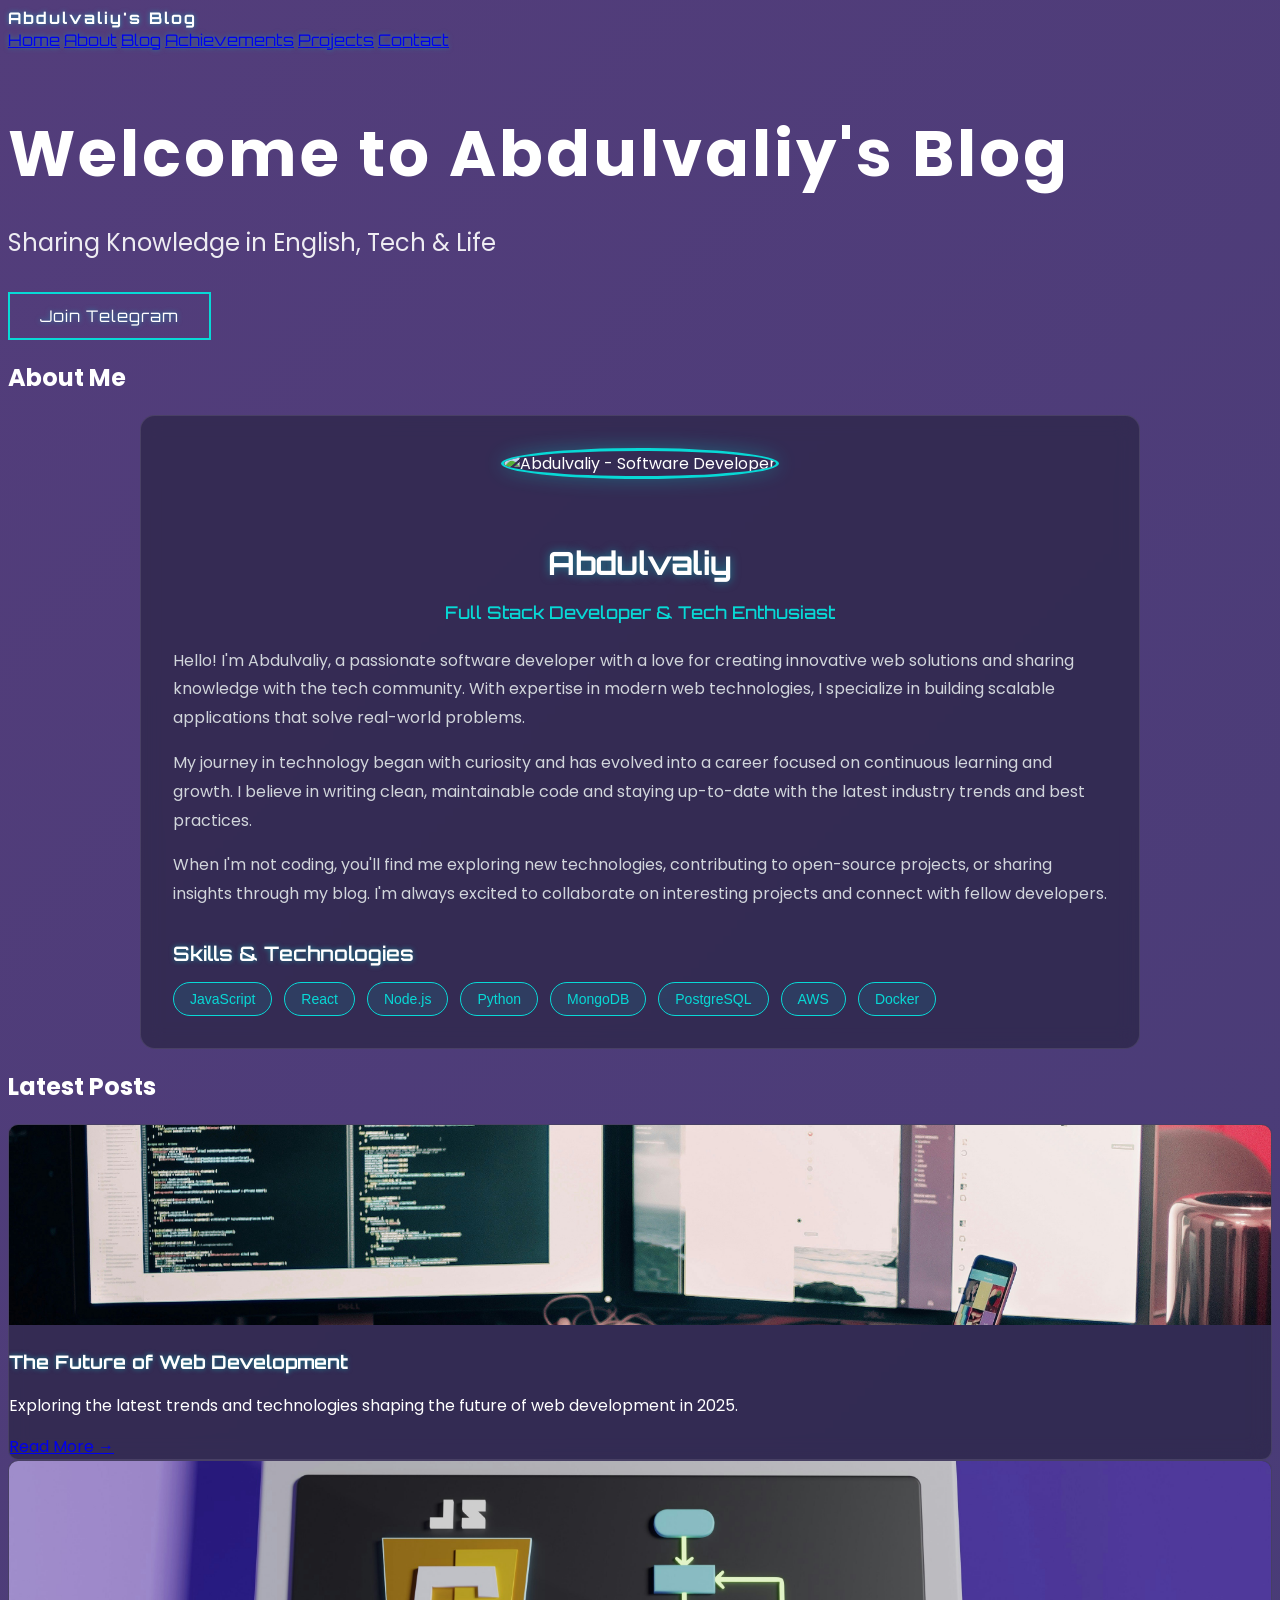
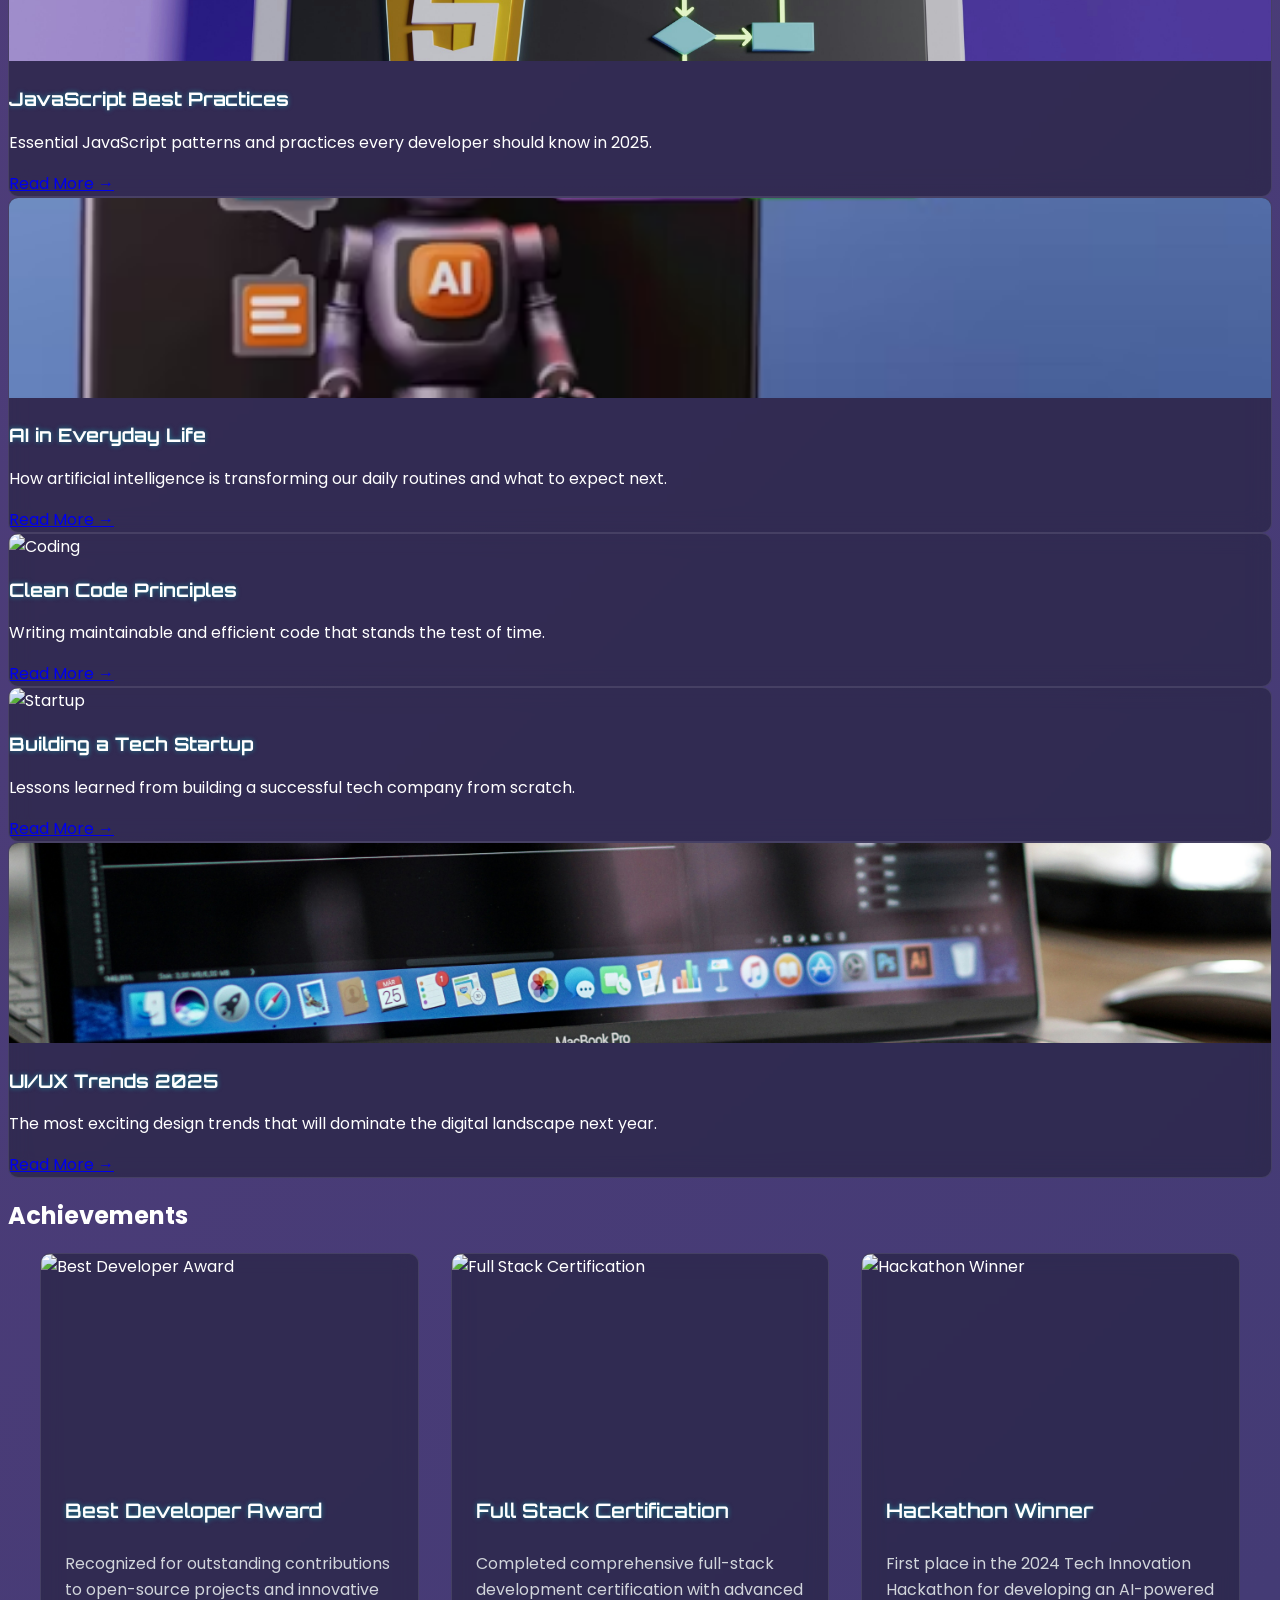
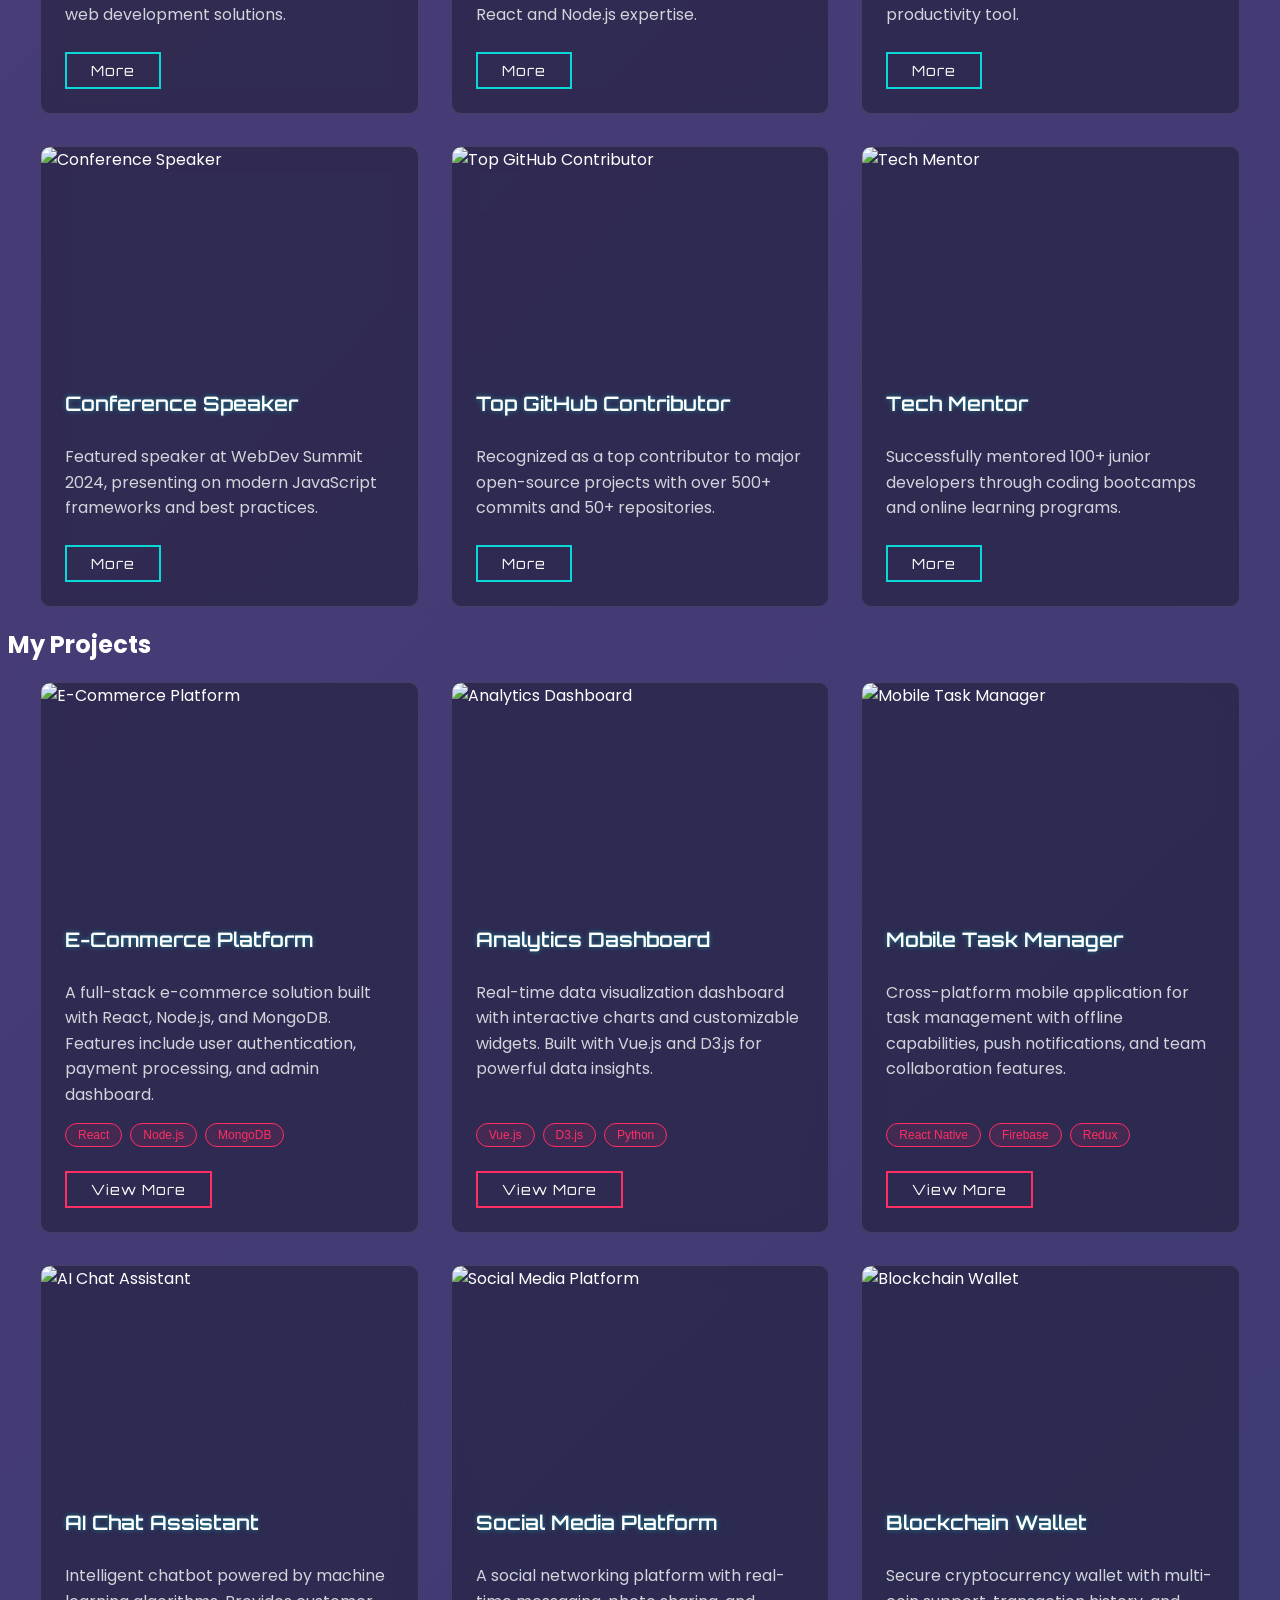
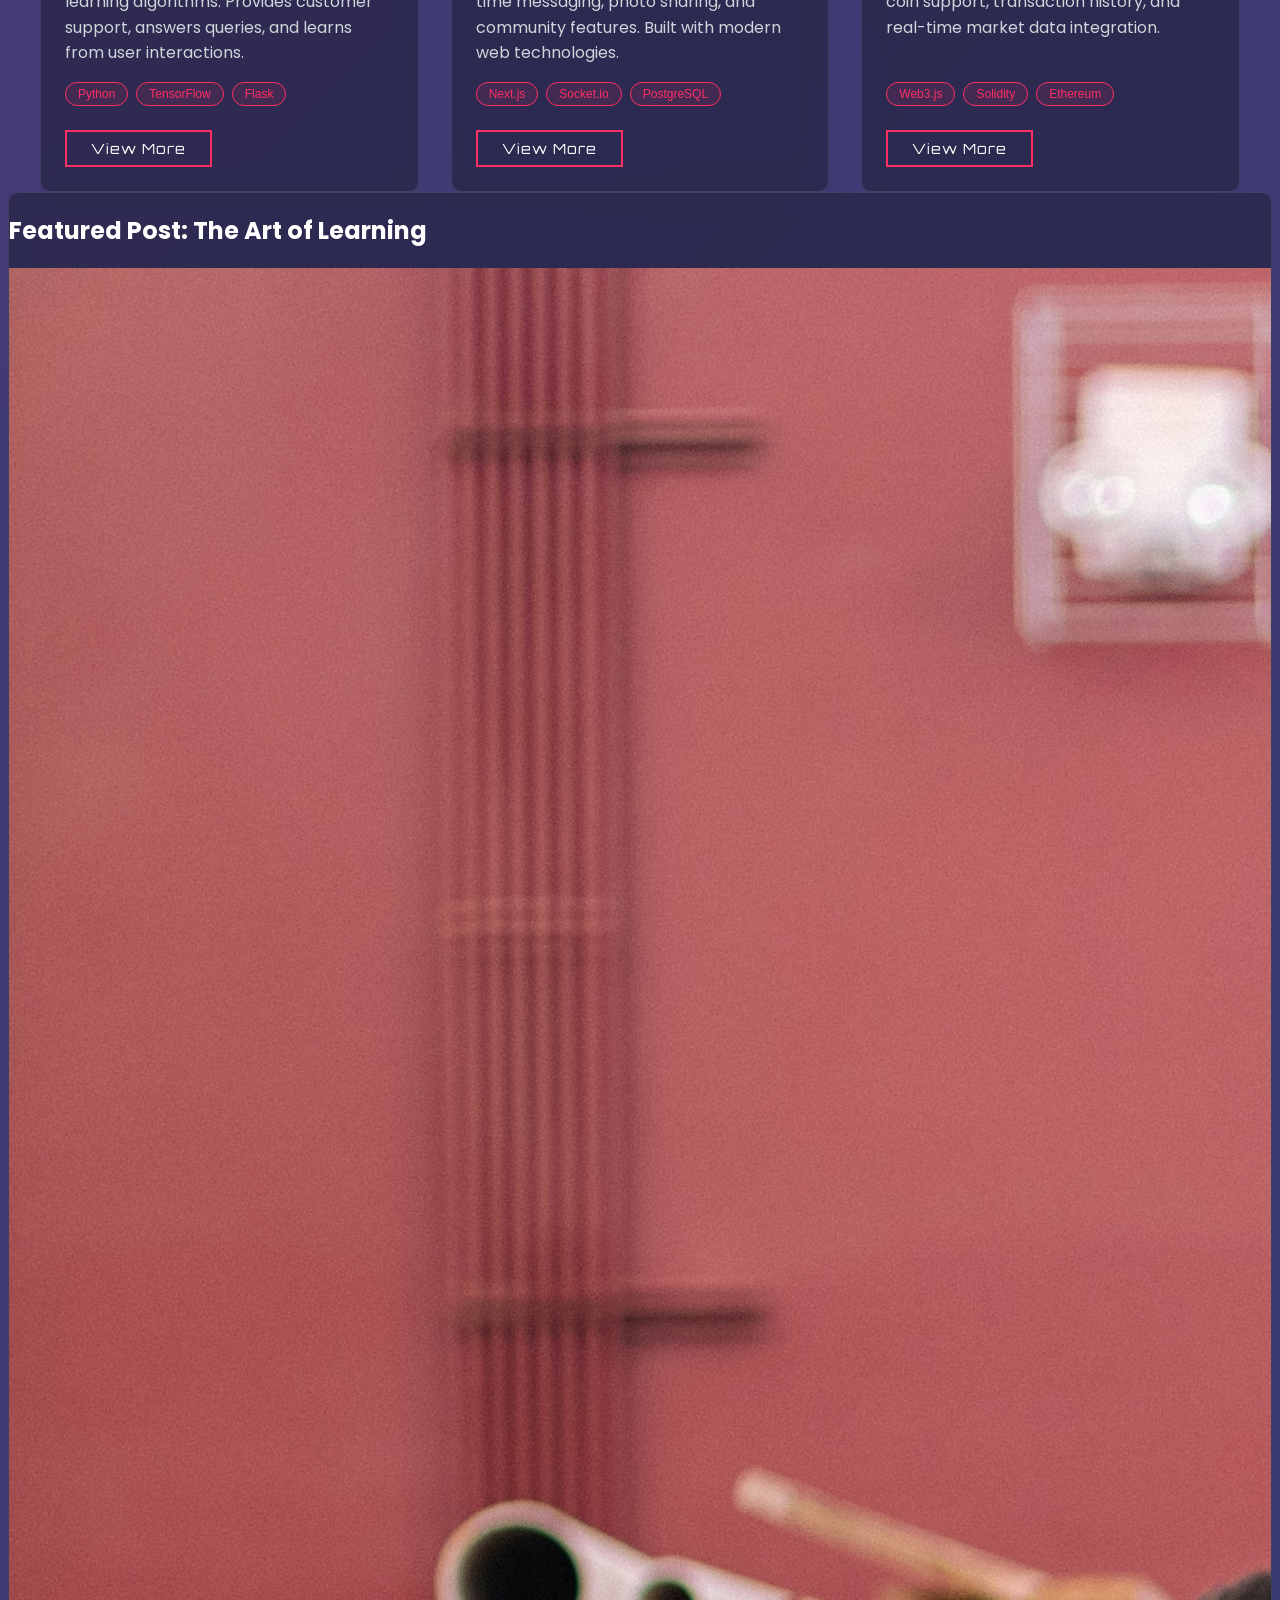
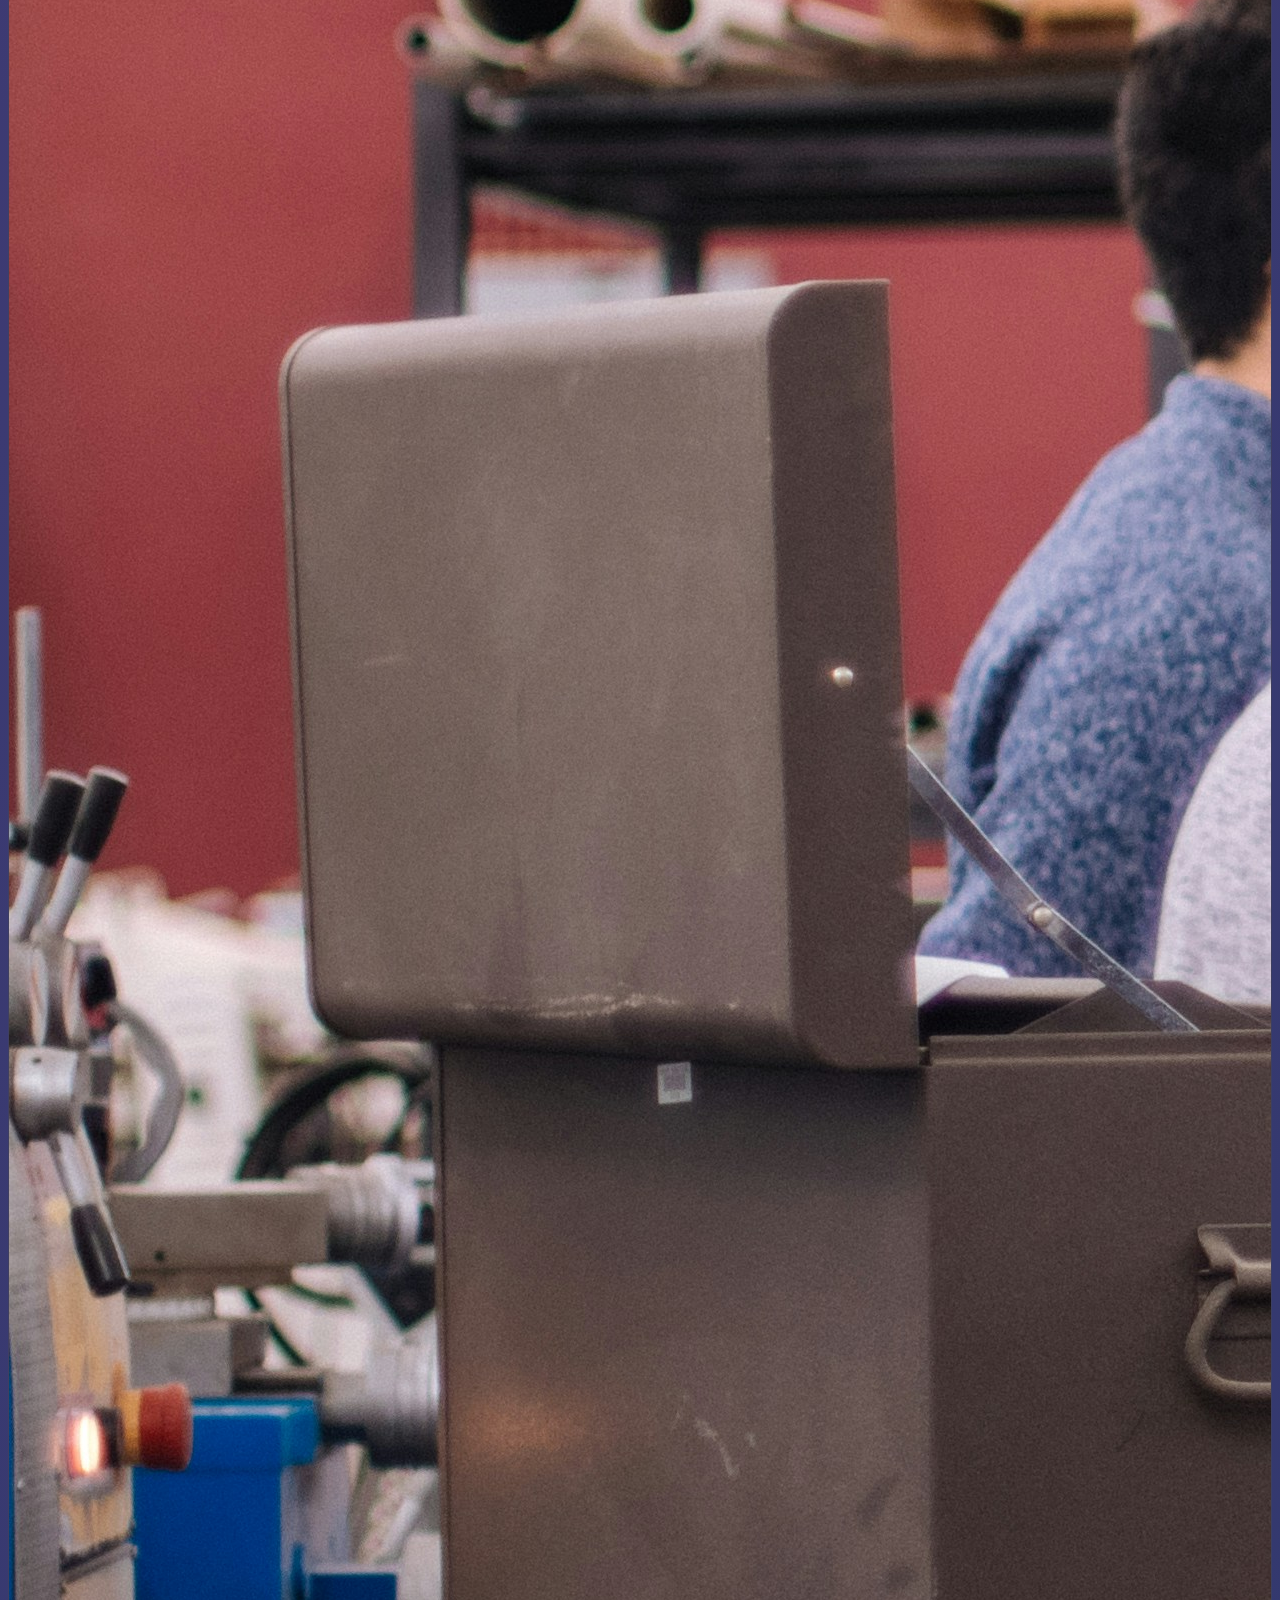
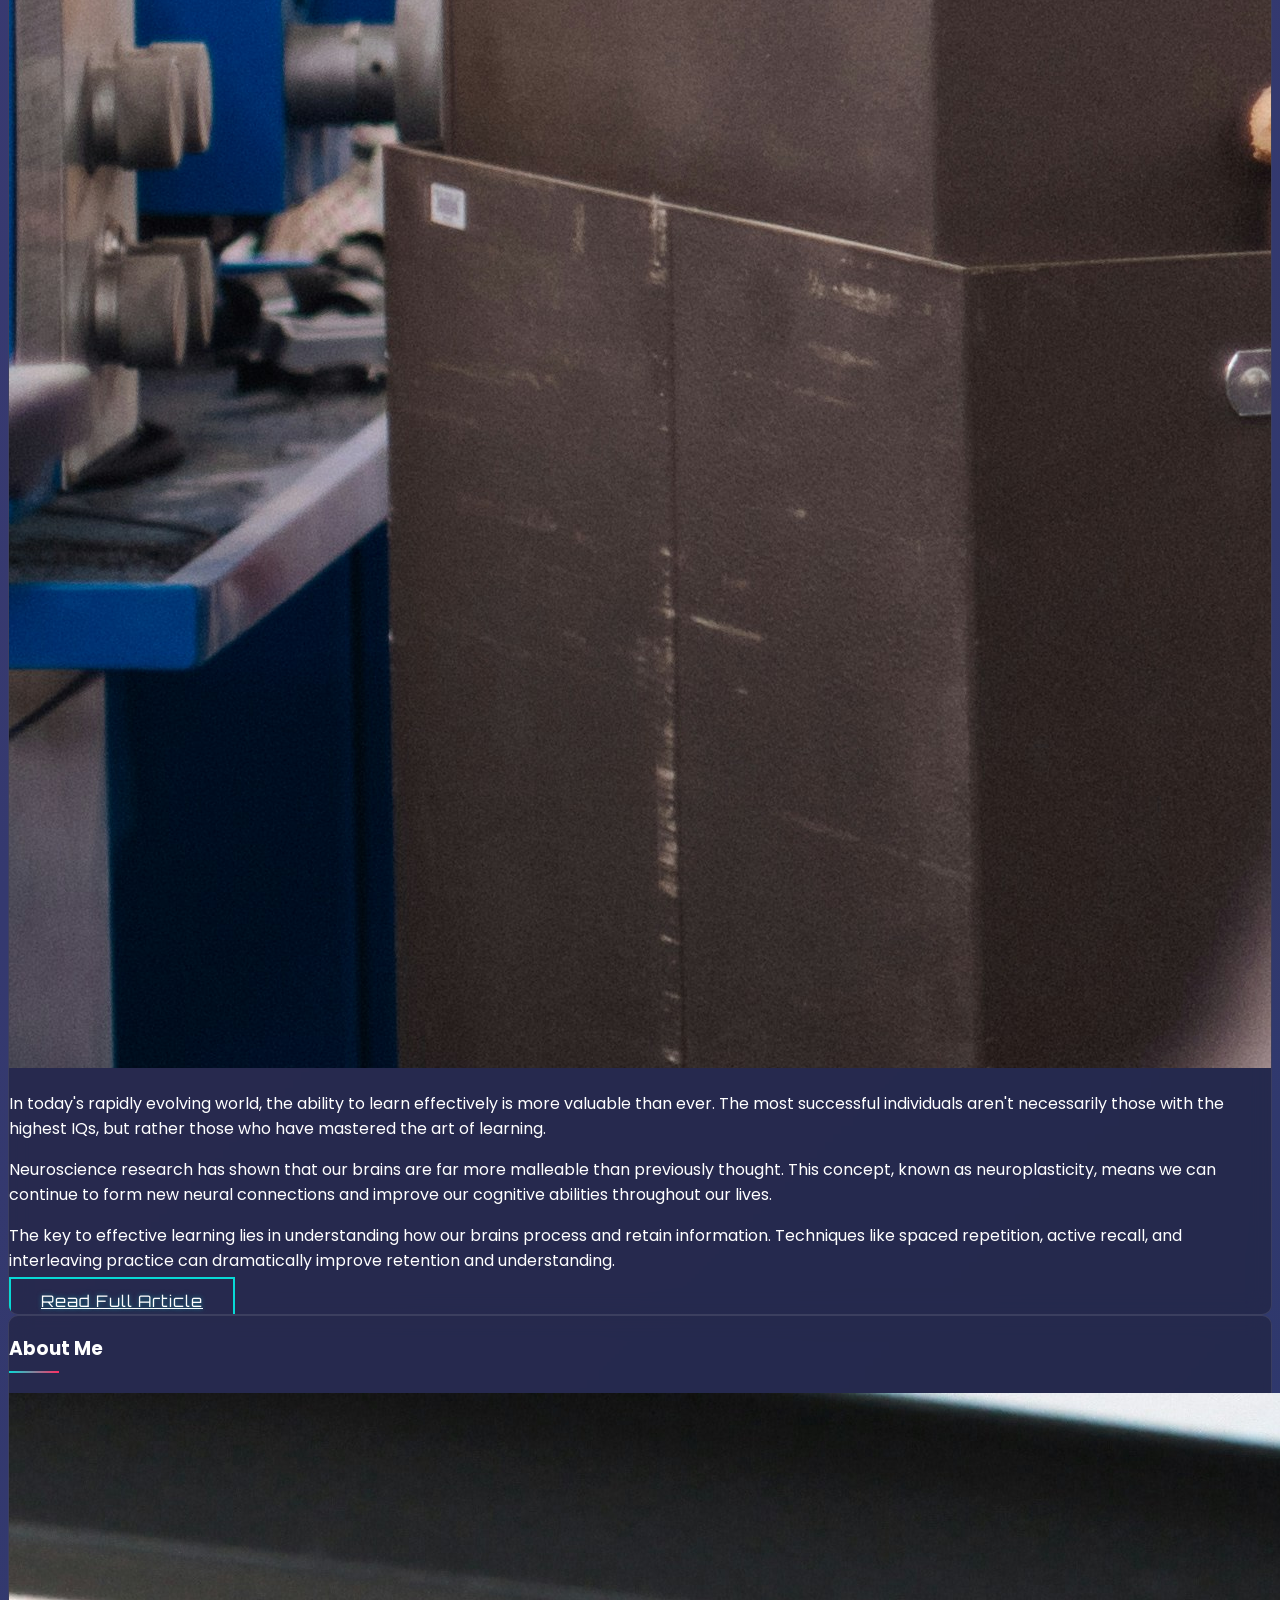
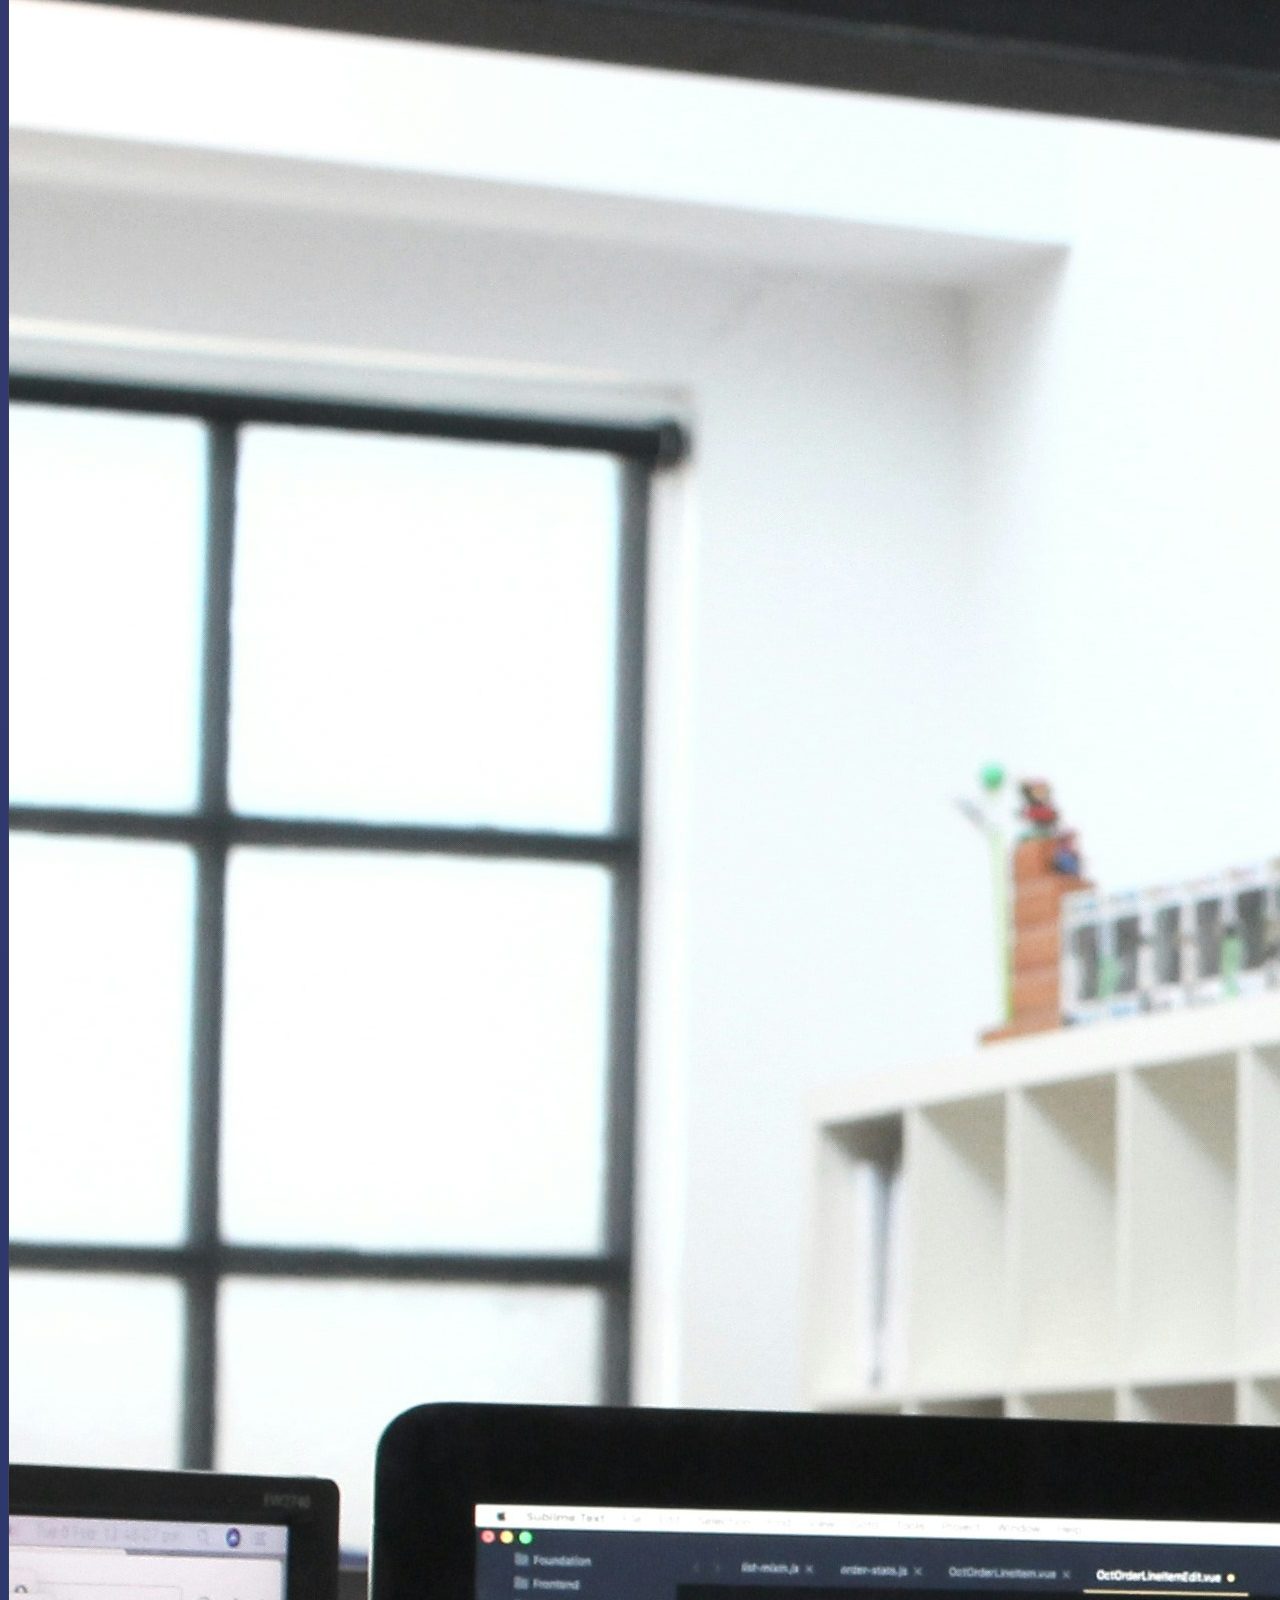
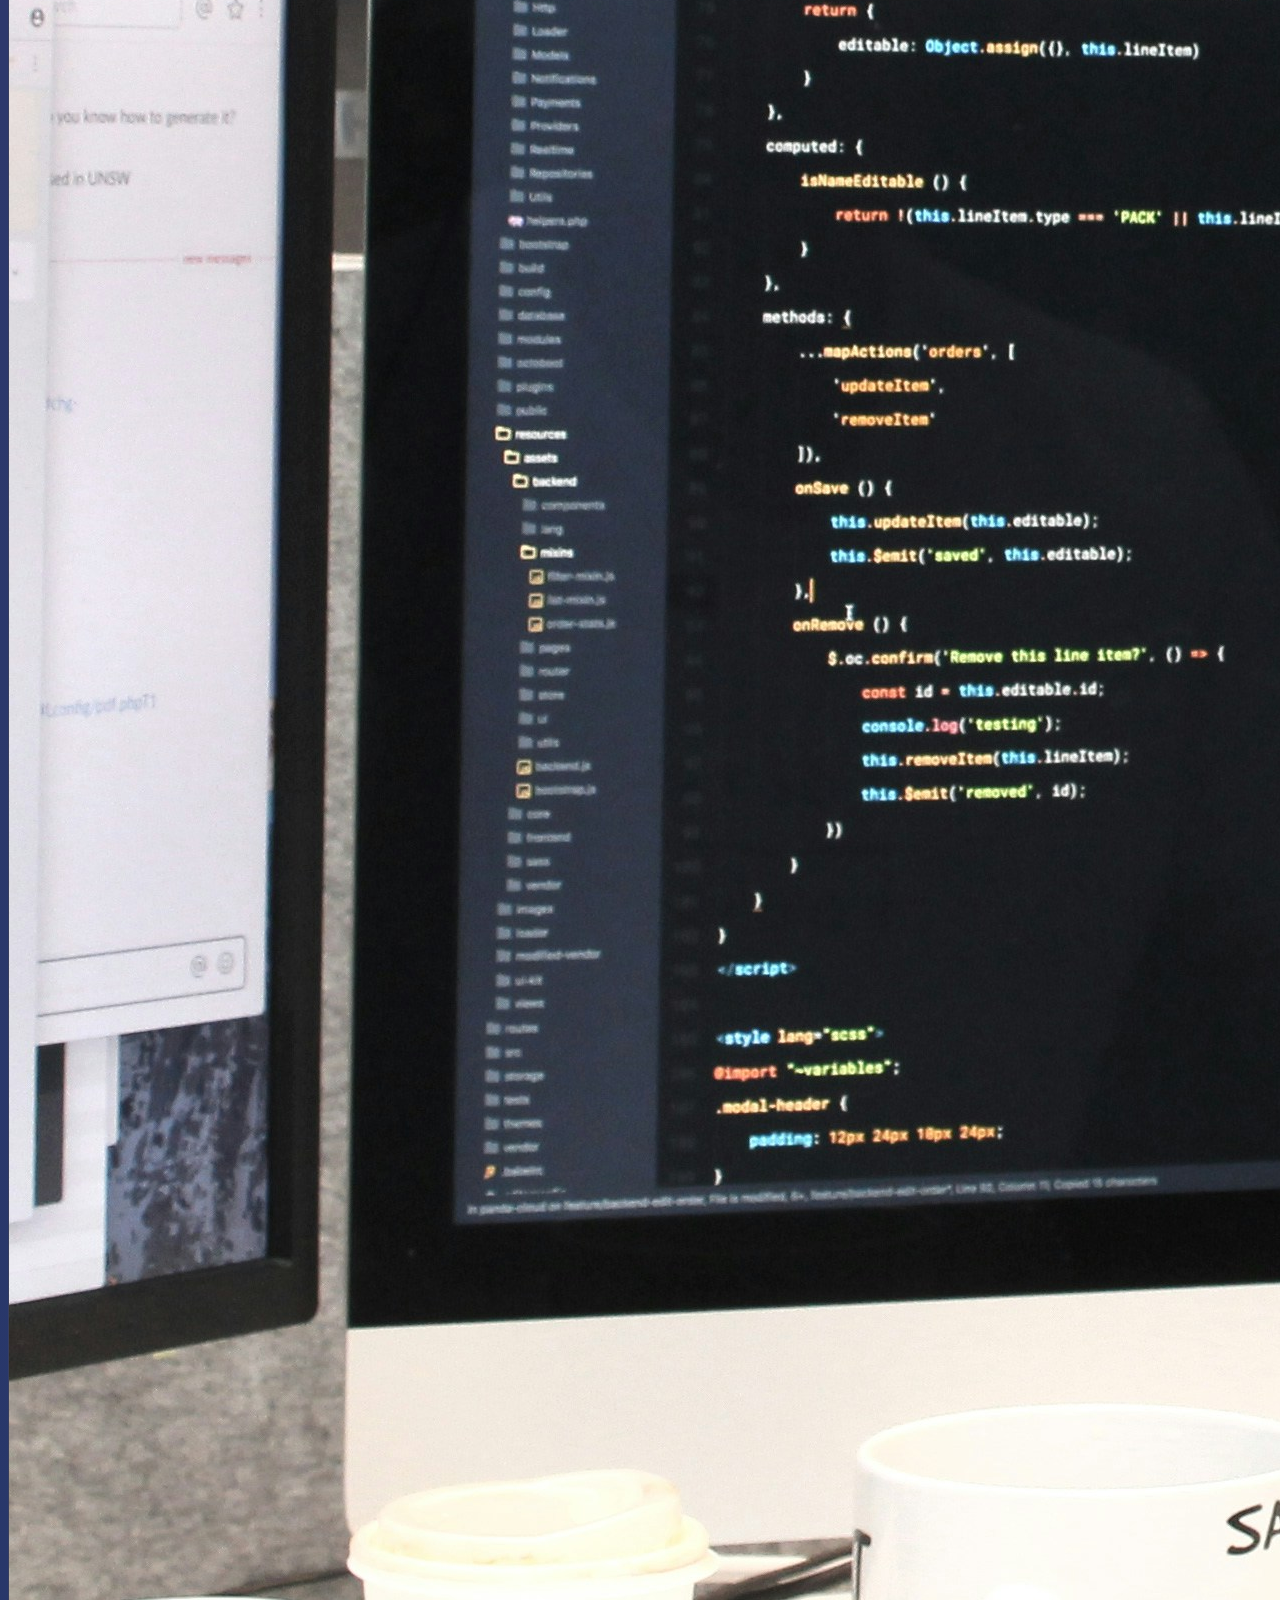
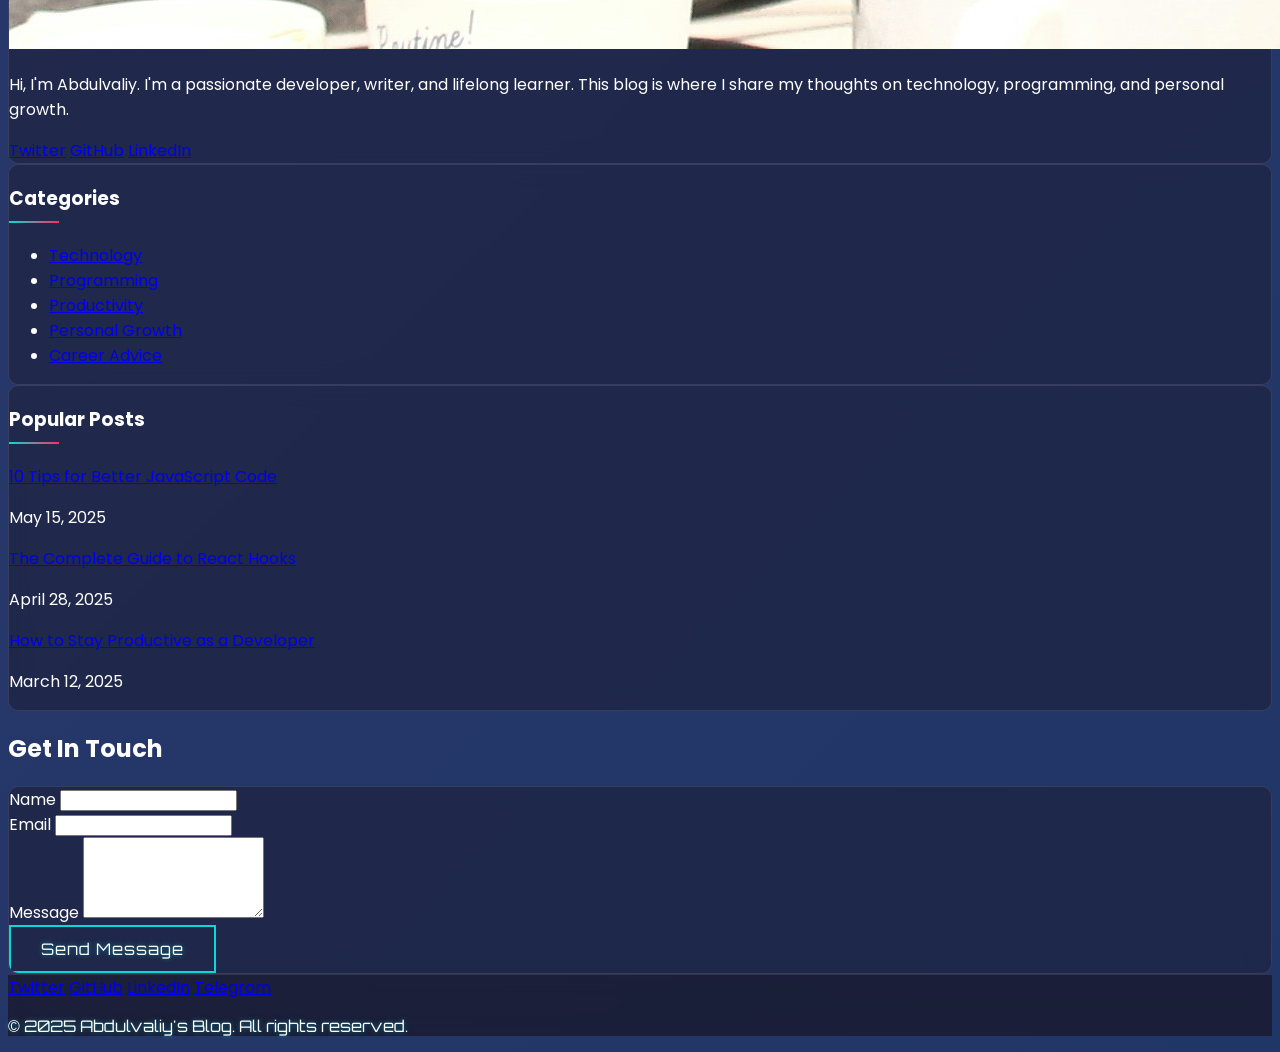
==== commit b5d3c964: "Add About and Projects sections with responsive design and styling Co-authored-by: 8nrwfn6zvr <8nrwf" ====
--- a/myblog.html
+++ b/myblog.html
@@ -21,8 +21,10 @@
                 <!-- Desktop Menu -->
                 <div class="desktop-menu hidden md:flex space-x-8">
                     <a href="#home" class="nav-link">Home</a>
+                    <a href="#about" class="nav-link">About</a>
                     <a href="#blog" class="nav-link">Blog</a>
                     <a href="#isk-achievements" class="nav-link">Achievements</a>
+                    <a href="#projects" class="nav-link">Projects</a>
                     <a href="#contact" class="nav-link">Contact</a>
                 </div>
                 
@@ -39,8 +41,10 @@
             <div class="mobile-menu md:hidden bg-gray-900 bg-opacity-90 mt-4 rounded-lg">
                 <div class="flex flex-col space-y-4 p-4">
                     <a href="#home" class="nav-link">Home</a>
+                    <a href="#about" class="nav-link">About</a>
                     <a href="#blog" class="nav-link">Blog</a>
                     <a href="#isk-achievements" class="nav-link">Achievements</a>
+                    <a href="#projects" class="nav-link">Projects</a>
                     <a href="#contact" class="nav-link">Contact</a>
                 </div>
             </div>
@@ -59,6 +63,43 @@
         </div>
     </section>
     
+    <!-- About Section -->
+    <section id="about" class="py-20">
+        <div class="container mx-auto px-6">
+            <h2 class="text-3xl font-bold mb-12 text-center">About Me</h2>
+            
+            <div class="isk-about-container">
+                <div class="isk-about-card fade-up">
+                    <div class="isk-about-image-container">
+                        <img src="https://source.unsplash.com/random/600x600/?developer,programmer" alt="Abdulvaliy - Software Developer" class="isk-about-image">
+                    </div>
+                    <div class="isk-about-content">
+                        <h3 class="isk-about-title">Abdulvaliy</h3>
+                        <p class="isk-about-subtitle">Full Stack Developer & Tech Enthusiast</p>
+                        <div class="isk-about-text">
+                            <p>Hello! I'm Abdulvaliy, a passionate software developer with a love for creating innovative web solutions and sharing knowledge with the tech community. With expertise in modern web technologies, I specialize in building scalable applications that solve real-world problems.</p>
+                            <p>My journey in technology began with curiosity and has evolved into a career focused on continuous learning and growth. I believe in writing clean, maintainable code and staying up-to-date with the latest industry trends and best practices.</p>
+                            <p>When I'm not coding, you'll find me exploring new technologies, contributing to open-source projects, or sharing insights through my blog. I'm always excited to collaborate on interesting projects and connect with fellow developers.</p>
+                        </div>
+                        <div class="isk-about-skills">
+                            <h4 class="isk-skills-title">Skills & Technologies</h4>
+                            <div class="isk-skills-grid">
+                                <span class="isk-skill-tag">JavaScript</span>
+                                <span class="isk-skill-tag">React</span>
+                                <span class="isk-skill-tag">Node.js</span>
+                                <span class="isk-skill-tag">Python</span>
+                                <span class="isk-skill-tag">MongoDB</span>
+                                <span class="isk-skill-tag">PostgreSQL</span>
+                                <span class="isk-skill-tag">AWS</span>
+                                <span class="isk-skill-tag">Docker</span>
+                            </div>
+                        </div>
+                    </div>
+                </div>
+            </div>
+        </div>
+    </section>
+    
     <!-- Blog Section -->
     <section id="blog" class="py-20">
         <div class="container mx-auto px-6">
@@ -191,6 +232,105 @@
                         <h3 class="isk-achievement-title">Tech Mentor</h3>
                         <p class="isk-achievement-description">Successfully mentored 100+ junior developers through coding bootcamps and online learning programs.</p>
                         <button class="isk-more-btn" onclick="showToast('Achievement details coming soon!', 'success')">More</button>
+                    </div>
+                </div>
+            </div>
+        </div>
+    </section>
+    
+    <!-- Projects Section -->
+    <section id="projects" class="py-20">
+        <div class="container mx-auto px-6">
+            <h2 class="text-3xl font-bold mb-12 text-center">My Projects</h2>
+            
+            <div class="isk-projects-grid">
+                <!-- Project Card 1 -->
+                <div class="isk-project-card fade-up">
+                    <img src="https://source.unsplash.com/random/800x600/?ecommerce,website" alt="E-Commerce Platform" class="isk-project-img">
+                    <div class="isk-project-content">
+                        <h3 class="isk-project-title">E-Commerce Platform</h3>
+                        <p class="isk-project-description">A full-stack e-commerce solution built with React, Node.js, and MongoDB. Features include user authentication, payment processing, and admin dashboard.</p>
+                        <div class="isk-project-tech">
+                            <span class="isk-tech-tag">React</span>
+                            <span class="isk-tech-tag">Node.js</span>
+                            <span class="isk-tech-tag">MongoDB</span>
+                        </div>
+                        <button class="isk-view-more-btn" onclick="showToast('Project details coming soon!', 'success')">View More</button>
+                    </div>
+                </div>
+                
+                <!-- Project Card 2 -->
+                <div class="isk-project-card fade-up">
+                    <img src="https://source.unsplash.com/random/800x600/?dashboard,analytics" alt="Analytics Dashboard" class="isk-project-img">
+                    <div class="isk-project-content">
+                        <h3 class="isk-project-title">Analytics Dashboard</h3>
+                        <p class="isk-project-description">Real-time data visualization dashboard with interactive charts and customizable widgets. Built with Vue.js and D3.js for powerful data insights.</p>
+                        <div class="isk-project-tech">
+                            <span class="isk-tech-tag">Vue.js</span>
+                            <span class="isk-tech-tag">D3.js</span>
+                            <span class="isk-tech-tag">Python</span>
+                        </div>
+                        <button class="isk-view-more-btn" onclick="showToast('Project details coming soon!', 'success')">View More</button>
+                    </div>
+                </div>
+                
+                <!-- Project Card 3 -->
+                <div class="isk-project-card fade-up">
+                    <img src="https://source.unsplash.com/random/800x600/?mobile,app" alt="Mobile Task Manager" class="isk-project-img">
+                    <div class="isk-project-content">
+                        <h3 class="isk-project-title">Mobile Task Manager</h3>
+                        <p class="isk-project-description">Cross-platform mobile application for task management with offline capabilities, push notifications, and team collaboration features.</p>
+                        <div class="isk-project-tech">
+                            <span class="isk-tech-tag">React Native</span>
+                            <span class="isk-tech-tag">Firebase</span>
+                            <span class="isk-tech-tag">Redux</span>
+                        </div>
+                        <button class="isk-view-more-btn" onclick="showToast('Project details coming soon!', 'success')">View More</button>
+                    </div>
+                </div>
+                
+                <!-- Project Card 4 -->
+                <div class="isk-project-card fade-up">
+                    <img src="https://source.unsplash.com/random/800x600/?ai,machine-learning" alt="AI Chat Assistant" class="isk-project-img">
+                    <div class="isk-project-content">
+                        <h3 class="isk-project-title">AI Chat Assistant</h3>
+                        <p class="isk-project-description">Intelligent chatbot powered by machine learning algorithms. Provides customer support, answers queries, and learns from user interactions.</p>
+                        <div class="isk-project-tech">
+                            <span class="isk-tech-tag">Python</span>
+                            <span class="isk-tech-tag">TensorFlow</span>
+                            <span class="isk-tech-tag">Flask</span>
+                        </div>
+                        <button class="isk-view-more-btn" onclick="showToast('Project details coming soon!', 'success')">View More</button>
+                    </div>
+                </div>
+                
+                <!-- Project Card 5 -->
+                <div class="isk-project-card fade-up">
+                    <img src="https://source.unsplash.com/random/800x600/?social,network" alt="Social Media Platform" class="isk-project-img">
+                    <div class="isk-project-content">
+                        <h3 class="isk-project-title">Social Media Platform</h3>
+                        <p class="isk-project-description">A social networking platform with real-time messaging, photo sharing, and community features. Built with modern web technologies.</p>
+                        <div class="isk-project-tech">
+                            <span class="isk-tech-tag">Next.js</span>
+                            <span class="isk-tech-tag">Socket.io</span>
+                            <span class="isk-tech-tag">PostgreSQL</span>
+                        </div>
+                        <button class="isk-view-more-btn" onclick="showToast('Project details coming soon!', 'success')">View More</button>
+                    </div>
+                </div>
+                
+                <!-- Project Card 6 -->
+                <div class="isk-project-card fade-up">
+                    <img src="https://source.unsplash.com/random/800x600/?blockchain,crypto" alt="Blockchain Wallet" class="isk-project-img">
+                    <div class="isk-project-content">
+                        <h3 class="isk-project-title">Blockchain Wallet</h3>
+                        <p class="isk-project-description">Secure cryptocurrency wallet with multi-coin support, transaction history, and real-time market data integration.</p>
+                        <div class="isk-project-tech">
+                            <span class="isk-tech-tag">Web3.js</span>
+                            <span class="isk-tech-tag">Solidity</span>
+                            <span class="isk-tech-tag">Ethereum</span>
+                        </div>
+                        <button class="isk-view-more-btn" onclick="showToast('Project details coming soon!', 'success')">View More</button>
                     </div>
                 </div>
             </div>
--- a/css/style.css
+++ b/css/style.css
@@ -444,4 +444,325 @@
             .isk-achievement-title {
                 font-size: 1.125rem;
             }
+        }
+        
+        /* About Section Styles */
+        .isk-about-container {
+            max-width: 1000px;
+            margin: 0 auto;
+        }
+        
+        .isk-about-card {
+            background: rgba(26, 26, 46, 0.5);
+            backdrop-filter: blur(10px);
+            border: 1px solid rgba(255, 255, 255, 0.1);
+            border-radius: 15px;
+            overflow: hidden;
+            transition: all 0.3s ease;
+            position: relative;
+            display: flex;
+            flex-direction: column;
+            gap: 2rem;
+        }
+        
+        .isk-about-card::before {
+            content: '';
+            position: absolute;
+            top: 0;
+            left: 0;
+            right: 0;
+            bottom: 0;
+            border-radius: 15px;
+            border: 2px solid transparent;
+            background: linear-gradient(45deg, var(--neon-blue), var(--neon-pink)) border-box;
+            -webkit-mask: linear-gradient(#fff 0 0) padding-box, linear-gradient(#fff 0 0);
+            -webkit-mask-composite: destination-out;
+            mask-composite: exclude;
+            pointer-events: none;
+            opacity: 0;
+            transition: opacity 0.3s ease;
+        }
+        
+        .isk-about-card:hover {
+            transform: translateY(-5px);
+            box-shadow: 0 10px 30px rgba(0, 0, 0, 0.3);
+        }
+        
+        .isk-about-card:hover::before {
+            opacity: 1;
+        }
+        
+        .isk-about-image-container {
+            flex-shrink: 0;
+            text-align: center;
+            padding: 2rem 2rem 0;
+        }
+        
+        .isk-about-image {
+            width: 200px;
+            height: 200px;
+            border-radius: 50%;
+            object-fit: cover;
+            border: 3px solid var(--neon-blue);
+            box-shadow: 0 0 20px rgba(8, 217, 214, 0.3);
+            transition: all 0.3s ease;
+        }
+        
+        .isk-about-card:hover .isk-about-image {
+            box-shadow: 0 0 30px rgba(8, 217, 214, 0.6);
+            transform: scale(1.05);
+        }
+        
+        .isk-about-content {
+            padding: 0 2rem 2rem;
+            text-align: center;
+        }
+        
+        .isk-about-title {
+            font-family: 'Orbitron', sans-serif;
+            font-size: 2rem;
+            font-weight: 700;
+            margin-bottom: 0.5rem;
+            color: white;
+            text-shadow: 0 0 10px rgba(8, 217, 214, 0.5);
+        }
+        
+        .isk-about-subtitle {
+            font-family: 'Orbitron', sans-serif;
+            font-size: 1.1rem;
+            color: var(--neon-blue);
+            margin-bottom: 1.5rem;
+            font-weight: 500;
+        }
+        
+        .isk-about-text {
+            text-align: left;
+            margin-bottom: 2rem;
+        }
+        
+        .isk-about-text p {
+            color: #d1d5db;
+            line-height: 1.8;
+            margin-bottom: 1rem;
+            font-size: 1rem;
+        }
+        
+        .isk-about-skills {
+            text-align: left;
+        }
+        
+        .isk-skills-title {
+            font-family: 'Orbitron', sans-serif;
+            font-size: 1.25rem;
+            font-weight: 600;
+            margin-bottom: 1rem;
+            color: white;
+            text-shadow: 0 0 5px rgba(8, 217, 214, 0.5);
+        }
+        
+        .isk-skills-grid {
+            display: flex;
+            flex-wrap: wrap;
+            gap: 0.75rem;
+        }
+        
+        .isk-skill-tag {
+            background: rgba(8, 217, 214, 0.1);
+            border: 1px solid var(--neon-blue);
+            color: var(--neon-blue);
+            padding: 0.5rem 1rem;
+            border-radius: 20px;
+            font-size: 0.875rem;
+            font-weight: 500;
+            transition: all 0.3s ease;
+        }
+        
+        .isk-skill-tag:hover {
+            background: var(--neon-blue);
+            color: #1a1a2e;
+            box-shadow: 0 0 10px rgba(8, 217, 214, 0.5);
+        }
+        
+        /* Projects Section Styles */
+        .isk-projects-grid {
+            display: grid;
+            grid-template-columns: repeat(auto-fit, minmax(350px, 1fr));
+            gap: 2rem;
+            max-width: 1200px;
+            margin: 0 auto;
+        }
+        
+        .isk-project-card {
+            background: rgba(26, 26, 46, 0.5);
+            backdrop-filter: blur(10px);
+            border: 1px solid rgba(255, 255, 255, 0.1);
+            border-radius: 10px;
+            overflow: hidden;
+            transition: all 0.3s ease;
+            position: relative;
+            display: flex;
+            flex-direction: column;
+        }
+        
+        .isk-project-card::before {
+            content: '';
+            position: absolute;
+            top: 0;
+            left: 0;
+            right: 0;
+            bottom: 0;
+            border-radius: 10px;
+            border: 2px solid transparent;
+            background: linear-gradient(45deg, var(--neon-blue), var(--neon-pink)) border-box;
+            -webkit-mask: linear-gradient(#fff 0 0) padding-box, linear-gradient(#fff 0 0);
+            -webkit-mask-composite: destination-out;
+            mask-composite: exclude;
+            pointer-events: none;
+            opacity: 0;
+            transition: opacity 0.3s ease;
+        }
+        
+        .isk-project-card:hover {
+            transform: translateY(-10px) scale(1.02);
+            box-shadow: 0 15px 30px rgba(0, 0, 0, 0.4);
+        }
+        
+        .isk-project-card:hover::before {
+            opacity: 1;
+        }
+        
+        .isk-project-img {
+            width: 100%;
+            height: 200px;
+            object-fit: cover;
+            transition: transform 0.3s ease;
+        }
+        
+        .isk-project-card:hover .isk-project-img {
+            transform: scale(1.05);
+        }
+        
+        .isk-project-content {
+            padding: 1.5rem;
+            flex: 1;
+            display: flex;
+            flex-direction: column;
+        }
+        
+        .isk-project-title {
+            font-family: 'Orbitron', sans-serif;
+            font-size: 1.25rem;
+            font-weight: 600;
+            margin-bottom: 0.75rem;
+            color: white;
+            text-shadow: 0 0 5px rgba(8, 217, 214, 0.5);
+        }
+        
+        .isk-project-description {
+            color: #d1d5db;
+            margin-bottom: 1rem;
+            line-height: 1.6;
+            flex: 1;
+        }
+        
+        .isk-project-tech {
+            display: flex;
+            flex-wrap: wrap;
+            gap: 0.5rem;
+            margin-bottom: 1.5rem;
+        }
+        
+        .isk-tech-tag {
+            background: rgba(255, 46, 99, 0.1);
+            border: 1px solid var(--neon-pink);
+            color: var(--neon-pink);
+            padding: 0.25rem 0.75rem;
+            border-radius: 15px;
+            font-size: 0.75rem;
+            font-weight: 500;
+            transition: all 0.3s ease;
+        }
+        
+        .isk-tech-tag:hover {
+            background: var(--neon-pink);
+            color: white;
+            box-shadow: 0 0 10px rgba(255, 46, 99, 0.5);
+        }
+        
+        .isk-view-more-btn {
+            background: transparent;
+            border: 2px solid var(--neon-pink);
+            color: white;
+            padding: 0.5rem 1.5rem;
+            font-size: 0.875rem;
+            font-family: 'Orbitron', sans-serif;
+            letter-spacing: 1px;
+            border-radius: 0;
+            position: relative;
+            overflow: hidden;
+            transition: all 0.3s ease;
+            z-index: 1;
+            align-self: flex-start;
+            cursor: pointer;
+        }
+        
+        .isk-view-more-btn:hover {
+            color: #1a1a2e;
+            box-shadow: 0 0 10px var(--neon-pink), 0 0 20px var(--neon-pink), 0 0 40px var(--neon-pink);
+        }
+        
+        .isk-view-more-btn::before {
+            content: '';
+            position: absolute;
+            top: 0;
+            left: -100%;
+            width: 100%;
+            height: 100%;
+            background: var(--neon-pink);
+            transition: all 0.5s ease;
+            z-index: -1;
+        }
+        
+        .isk-view-more-btn:hover::before {
+            left: 0;
+        }
+        
+        /* Responsive Design for About and Projects */
+        @media (max-width: 1024px) {
+            .isk-projects-grid {
+                grid-template-columns: repeat(2, 1fr);
+                gap: 1.5rem;
+            }
+            
+            .isk-about-card {
+                flex-direction: column;
+            }
+        }
+        
+        @media (max-width: 768px) {
+            .isk-projects-grid {
+                grid-template-columns: 1fr;
+                gap: 1.5rem;
+            }
+            
+            .isk-project-content {
+                padding: 1.25rem;
+            }
+            
+            .isk-project-title {
+                font-size: 1.125rem;
+            }
+            
+            .isk-about-image {
+                width: 150px;
+                height: 150px;
+            }
+            
+            .isk-about-title {
+                font-size: 1.75rem;
+            }
+            
+            .isk-about-content {
+                padding: 0 1.5rem 1.5rem;
+            }
         }
